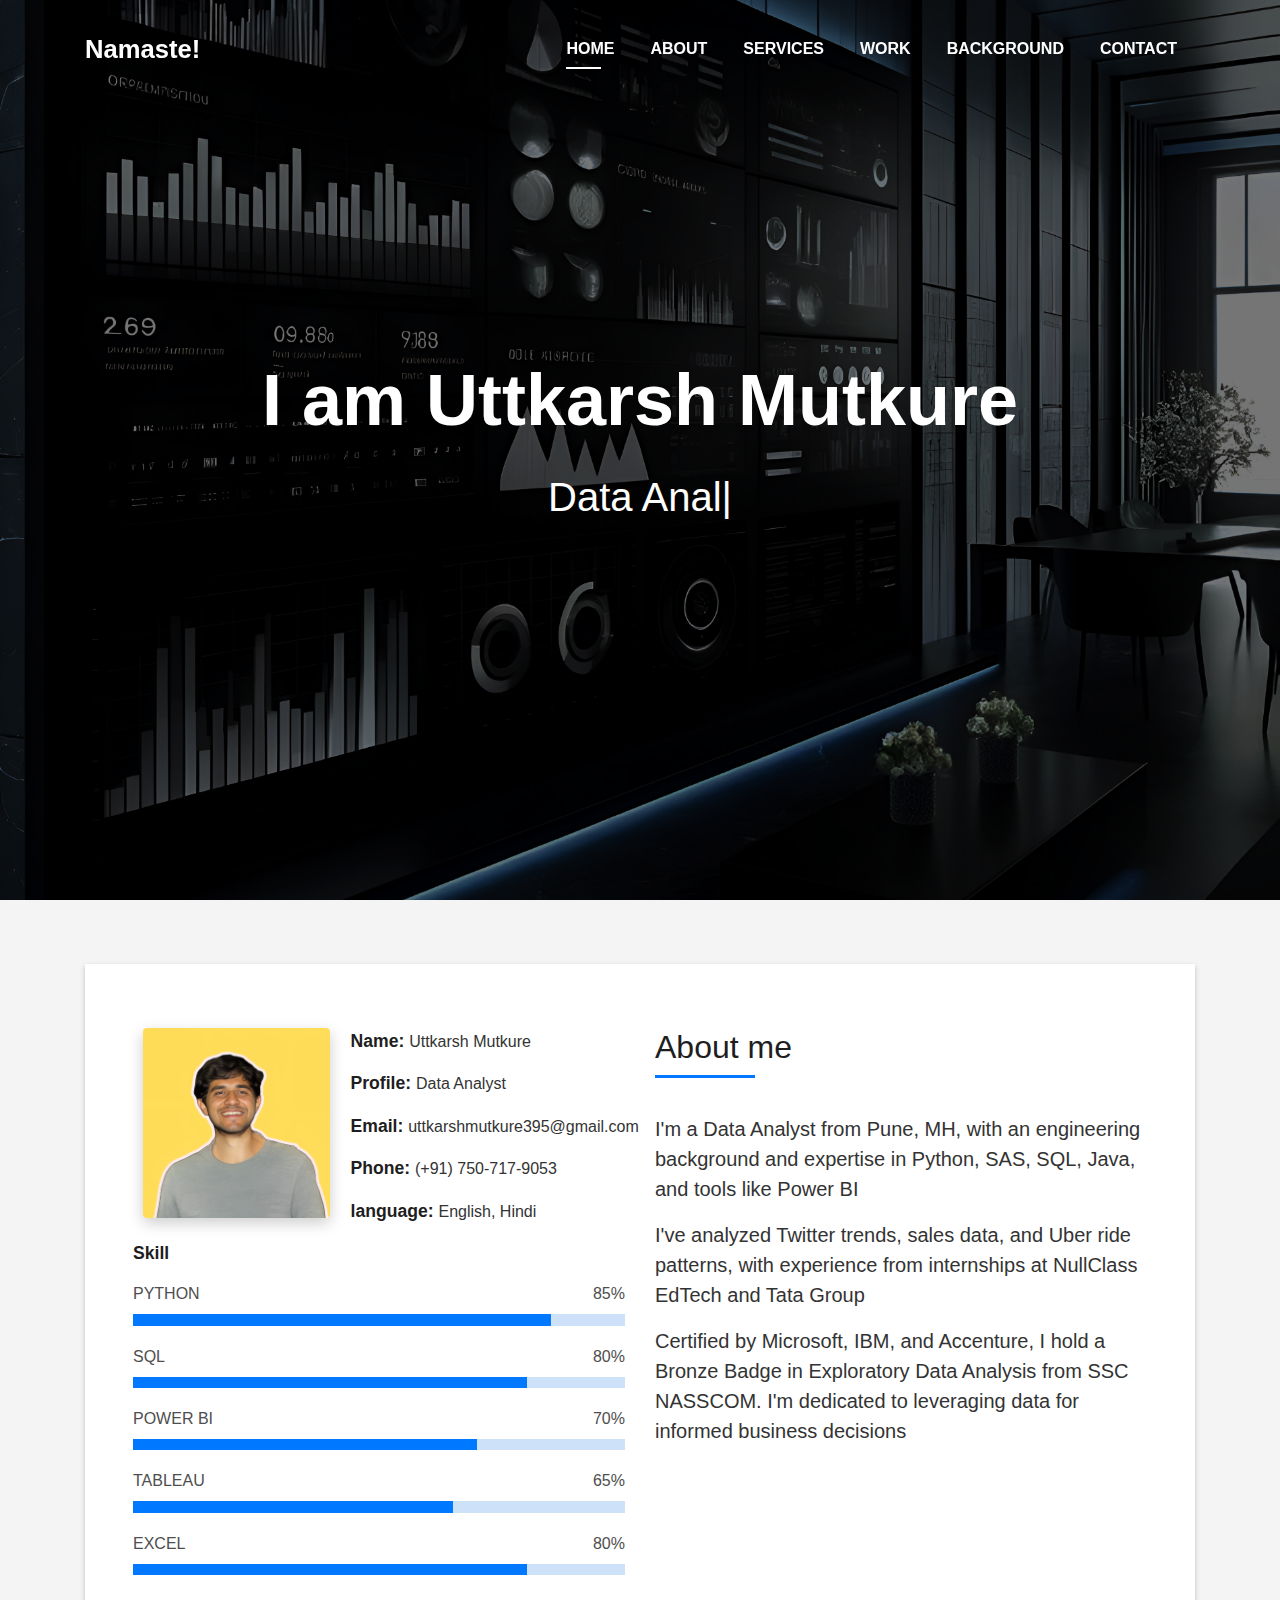
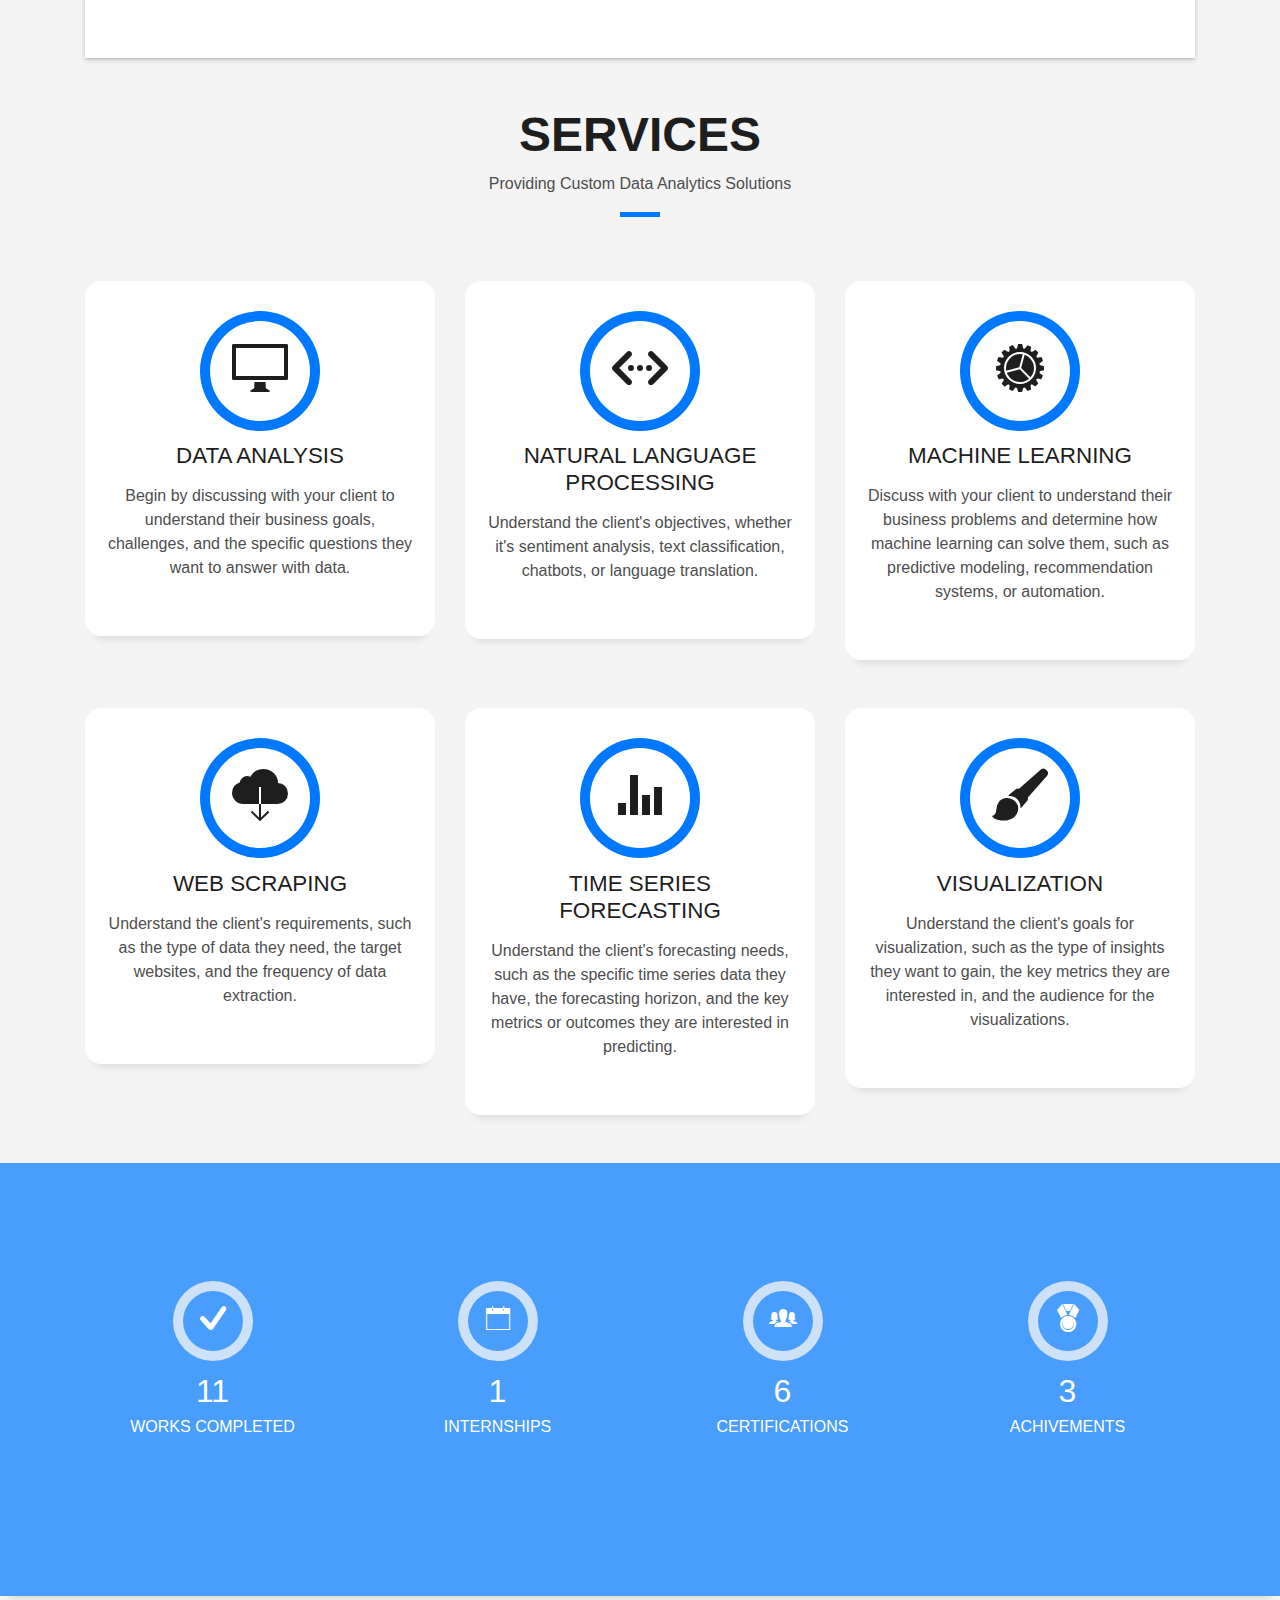
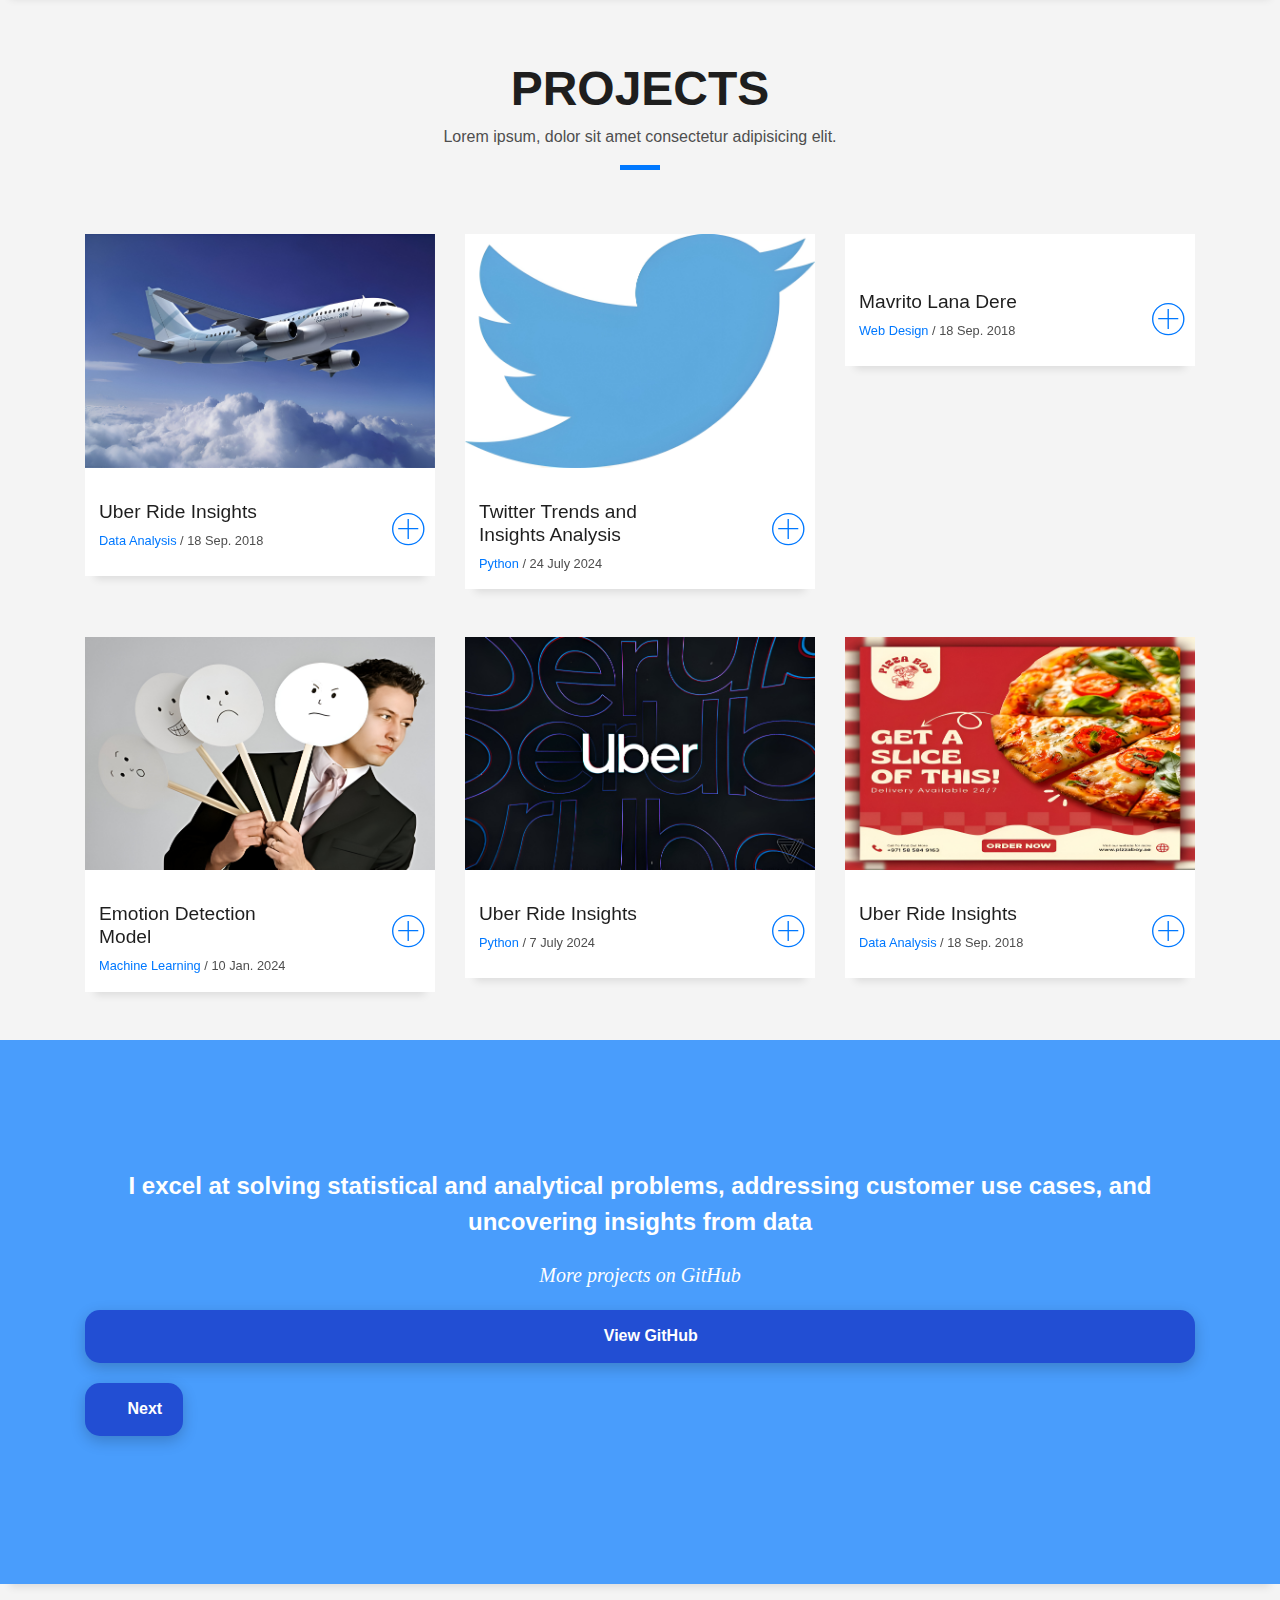
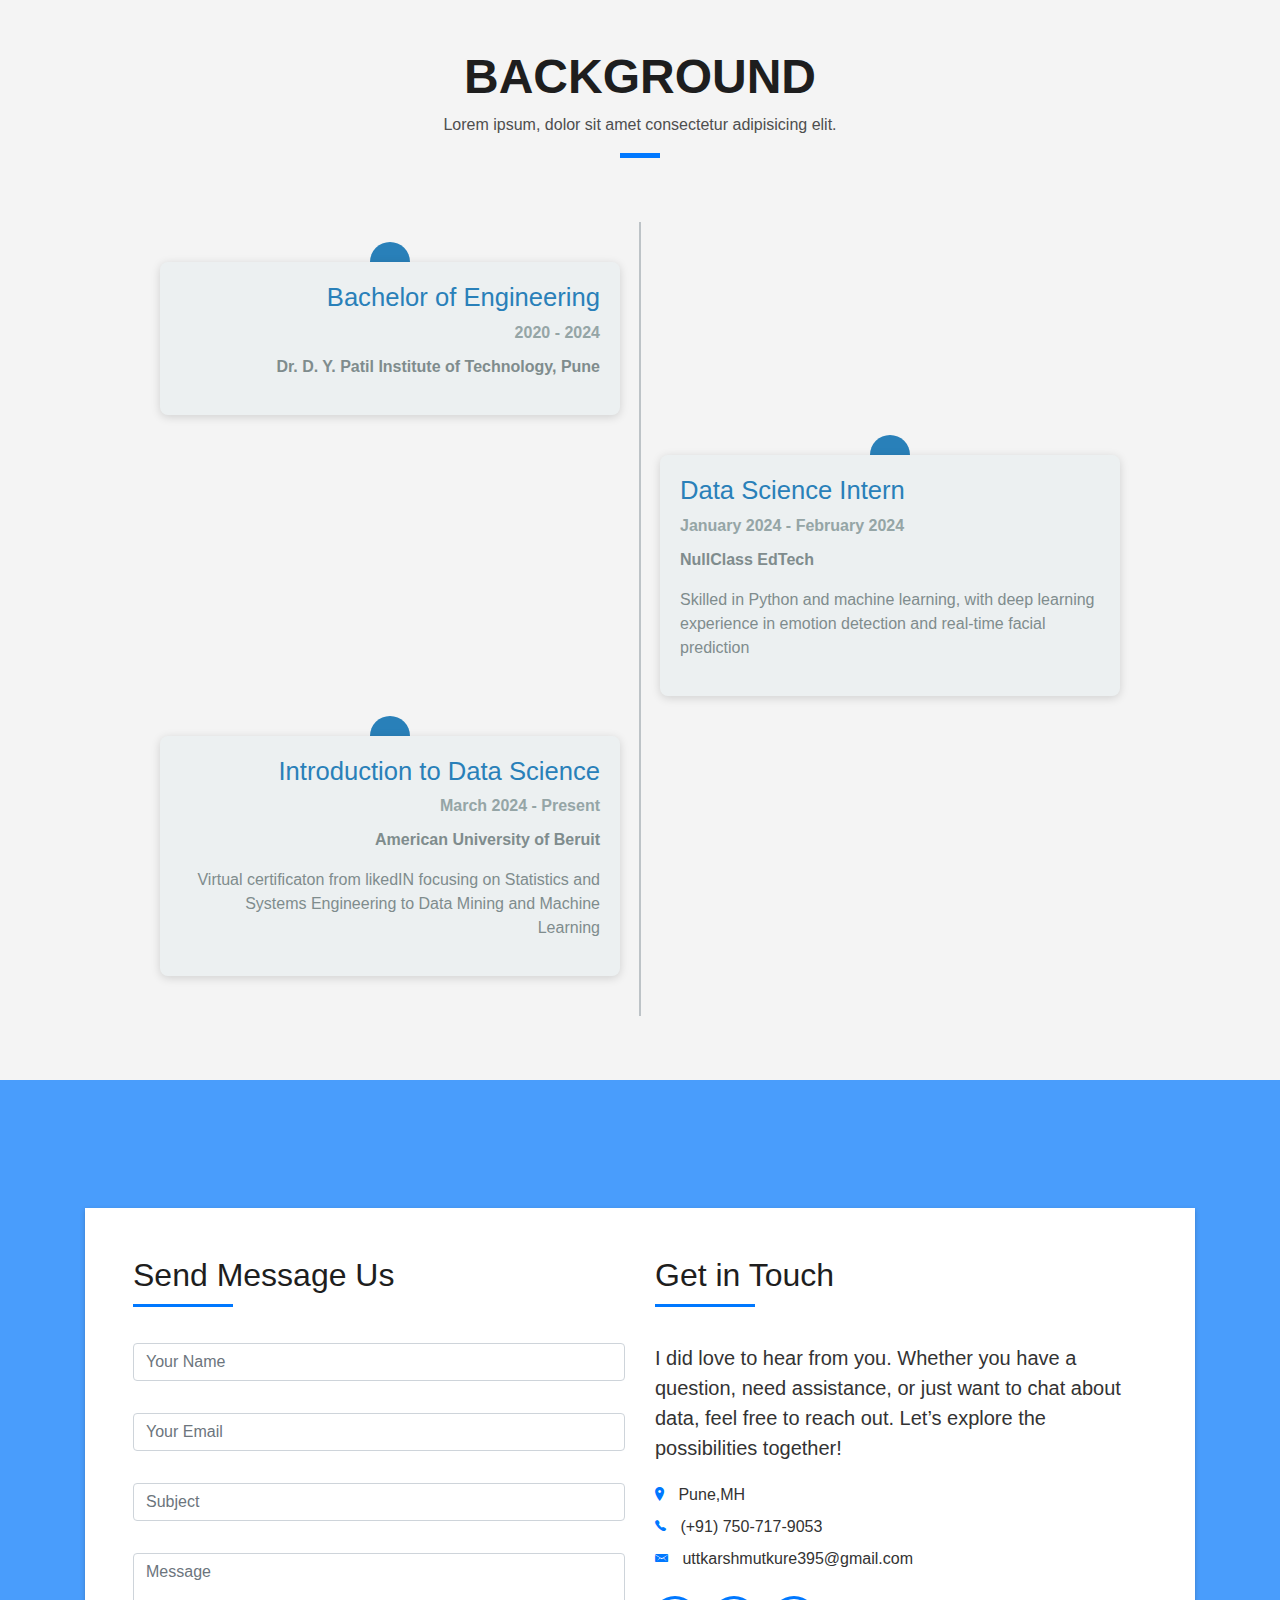
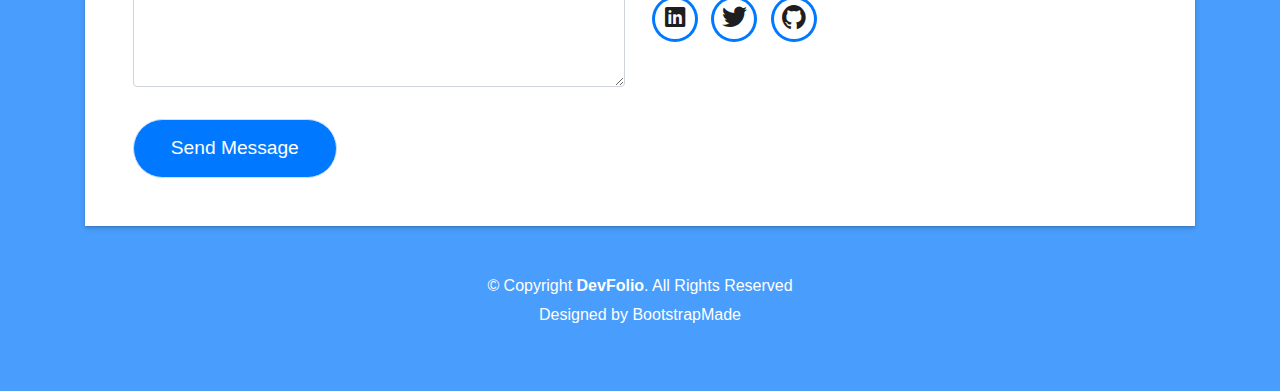
==== index.html @ d1ddd730 "yo commit" ====
<!DOCTYPE html>
<html lang="en">
<head>
  <meta charset="utf-8">
  <title>DevFolio Bootstrap Template</title>
  <meta content="width=device-width, initial-scale=1.0" name="viewport">
  <meta content="" name="keywords">
  <meta content="" name="description">

  <!-- Favicons -->
  <link href="img/favicon.png" rel="icon">
  <link href="img/apple-touch-icon.png" rel="apple-touch-icon">

  <!-- Bootstrap CSS File -->
  <link href="lib/bootstrap/css/bootstrap.min.css" rel="stylesheet">

  <!-- Libraries CSS Files -->
  <link href="lib/font-awesome/css/font-awesome.min.css" rel="stylesheet">
  <link href="lib/animate/animate.min.css" rel="stylesheet">
  <link href="lib/ionicons/css/ionicons.min.css" rel="stylesheet">
  <link href="lib/owlcarousel/assets/owl.carousel.min.css" rel="stylesheet">
  <link href="lib/lightbox/css/lightbox.min.css" rel="stylesheet">

  <!-- Main Stylesheet File -->
  <link href="css/style.css" rel="stylesheet">

  <!-- =======================================================
    Theme Name: DevFolio
    Theme URL: https://bootstrapmade.com/devfolio-bootstrap-portfolio-html-template/
    Author: BootstrapMade.com
    License: https://bootstrapmade.com/license/
  ======================================================= -->
</head>

<body id="page-top">

  <!--/ Nav Star /-->
  <nav class="navbar navbar-b navbar-trans navbar-expand-md fixed-top" id="mainNav">
    <div class="container">
      <a class="navbar-brand js-scroll" href="#page-top">Namaste!</a>
      <button class="navbar-toggler collapsed" type="button" data-toggle="collapse" data-target="#navbarDefault"
        aria-controls="navbarDefault" aria-expanded="false" aria-label="Toggle navigation">
        <span></span>
        <span></span>
        <span></span>
      </button>
      <div class="navbar-collapse collapse justify-content-end" id="navbarDefault">
        <ul class="navbar-nav">
          <li class="nav-item">
            <a class="nav-link js-scroll active" href="#home">Home</a>
          </li>
          <li class="nav-item">
            <a class="nav-link js-scroll" href="#about">About</a>
          </li>
          <li class="nav-item">
            <a class="nav-link js-scroll" href="#service">Services</a>
          </li>
          <li class="nav-item">
            <a class="nav-link js-scroll" href="#work">Work</a>
          </li>
          <li class="nav-item">
            <a class="nav-link js-scroll" href="#background">Background</a>
          </li>
          <li class="nav-item">
            <a class="nav-link js-scroll" href="#contact">Contact</a>
          </li>
        </ul>
      </div>
    </div>
  </nav>
  <!--/ Nav End /-->

  <!--/ Intro Skew Star /-->
  <div id="home" class="intro route bg-image" style="background-image: url(img/intro-3.jpg)">
    <div class="overlay-itro"></div>
    <div class="intro-content display-table">
      <div class="table-cell">
        <div class="container">
          <!--<p class="display-6 color-d">Hello, world!</p>-->
          <h1 class="intro-title mb-4">I am Uttkarsh Mutkure</h1>
          <p class="intro-subtitle"><span class="text-slider-items">Data Analyst, Data Scientist</span><strong class="text-slider"></strong></p>
          <!-- <p class="pt-3"><a class="btn btn-primary btn js-scroll px-4" href="#about" role="button">Learn More</a></p> -->
        </div>
      </div>
    </div>
  </div>
  <!--/ Intro Skew End /-->

  <section id="about" class="about-mf sect-pt4 route">
    <div class="container">
      <div class="row">
        <div class="col-sm-12">
          <div class="box-shadow-full">
            <div class="row">
              <div class="col-md-6">
                <div class="row">
                  <div class="col-sm-6 col-md-5">
                    <div class="about-img">
                      <img src="img/Profile.png" class="img-fluid rounded b-shadow-a" alt="">
                    </div>
                  </div>
                  <div class="col-sm-6 col-md-7">
                    <div class="about-info">
                      <p><span class="title-s">Name: </span> <span>Uttkarsh Mutkure</span></p>
                      <p><span class="title-s">Profile: </span> <span>Data Analyst</span></p>
                      <p style="display: inline-block; width: 100%; white-space: nowrap;">
                        <span class="title-s">Email: </span>
                        <span>uttkarshmutkure395@gmail.com</span>
                      </p>
                      <p><span class="title-s">Phone: </span> <span>(+91) 750-717-9053</span></p>
                      <p><span class="title-s">language: </span> <span>English, Hindi</span></p>
                    </div>
                  </div>
                </div>
                <div class="skill-mf">
                  <p class="title-s">Skill</p>
                  <span>PYTHON</span> <span class="pull-right">85%</span>
                  <div class="progress">
                    <div class="progress-bar" role="progressbar" style="width: 85%;" aria-valuenow="85" aria-valuemin="0"
                      aria-valuemax="100"></div>
                  </div>
                  <span>SQL</span> <span class="pull-right">80%</span>
                  <div class="progress">
                    <div class="progress-bar" role="progressbar" style="width: 80%" aria-valuenow="80" aria-valuemin="0"
                      aria-valuemax="100"></div>
                  </div>
                  <span>POWER BI</span> <span class="pull-right">70%</span>
                  <div class="progress">
                    <div class="progress-bar" role="progressbar" style="width: 70%" aria-valuenow="70" aria-valuemin="0"
                      aria-valuemax="100"></div>
                  </div>
                  <span>TABLEAU</span> <span class="pull-right">65%</span>
                  <div class="progress">
                    <div class="progress-bar" role="progressbar" style="width: 65%" aria-valuenow="65" aria-valuemin="0"
                      aria-valuemax="100"></div>
                  </div>
                  <span>EXCEL</span> <span class="pull-right">80%</span>
                  <div class="progress">
                    <div class="progress-bar" role="progressbar" style="width: 80%" aria-valuenow="80" aria-valuemin="0"
                      aria-valuemax="100"></div>
                  </div>
                </div>
              </div>
              <div class="col-md-6">
                <div class="about-me pt-4 pt-md-0">
                  <div class="title-box-2">
                    <h5 class="title-left">
                      About me
                    </h5>
                  </div>
                  <p class="lead">
                    I'm a Data Analyst from Pune, MH, with an engineering background and expertise in Python, SAS, SQL, Java, and tools like Power BI
                  </p>
                  <p class="lead">
                    I've analyzed Twitter trends, sales data, and Uber ride patterns, with experience from internships at NullClass EdTech and Tata Group
                  <p class="lead">
                    Certified by Microsoft, IBM, and Accenture, I hold a Bronze Badge in Exploratory Data Analysis from SSC NASSCOM. I'm dedicated to leveraging data for informed business decisions
                  </p>
                </div>
              </div>
            </div>
          </div>
        </div>
      </div>
    </div>
  </section>

  <!--/ Section Services Star /-->
  <section id="service" class="services-mf route">
    <div class="container">
      <div class="row">
        <div class="col-sm-12">
          <div class="title-box text-center">
            <h3 class="title-a">
              SERVICES
            </h3>
            <p class="subtitle-a">
              Providing Custom Data Analytics Solutions
            </p>
            <div class="line-mf"></div>
          </div>
        </div>
      </div>
      <div class="row">
        <div class="col-md-4">
          <div class="service-box">
            <div class="service-ico">
              <span class="ico-circle"><i class="ion-monitor"></i></span>
            </div>
            <div class="service-content">
              <h2 class="s-title">Data Analysis</h2>
              <p class="s-description text-center">
                Begin by discussing with your client to understand their business goals, challenges, and the specific questions they want to answer with data.
              </p>
            </div>
          </div>
        </div>
        <div class="col-md-4">
          <div class="service-box">
            <div class="service-ico">
              <span class="ico-circle"><i class="ion-code-working"></i></span>
            </div>
            <div class="service-content">
              <h2 class="s-title">Natural language processing</h2>
              <p class="s-description text-center">
                Understand the client's objectives, whether it's sentiment analysis, text classification, chatbots, or language translation.
              </p>
            </div>
          </div>
        </div>
        <div class="col-md-4">
          <div class="service-box">
            <div class="service-ico">
              <span class="ico-circle"><i class="ion-ios-cog"></i></span>
            </div>
            <div class="service-content">
              <h2 class="s-title">Machine Learning</h2>
              <p class="s-description text-center">
                Discuss with your client to understand their business problems and determine how machine learning can solve them, such as predictive modeling, recommendation systems, or automation.
              </p>
            </div>
          </div>
        </div>
        <div class="col-md-4">
          <div class="service-box">
            <div class="service-ico">
              <span class="ico-circle"><i class="ion-ios-cloud-download"></i></span>
            </div>
            <div class="service-content">
              <h2 class="s-title">Web Scraping</h2>
              <p class="s-description text-center">
                Understand the client's requirements, such as the type of data they need, the target websites, and the frequency of data extraction.
              </p>
            </div>
          </div>
        </div>
        <div class="col-md-4">
          <div class="service-box">
            <div class="service-ico">
              <span class="ico-circle"><i class="ion-stats-bars"></i></span>
            </div>
            <div class="service-content">
              <h2 class="s-title">Time Series Forecasting</h2>
              <p class="s-description text-center">
                Understand the client's forecasting needs, such as the specific time series data they have, the forecasting horizon, and the key metrics or outcomes they are interested in predicting.
              </p>
            </div>
          </div>
        </div>
        <div class="col-md-4">
          <div class="service-box">
            <div class="service-ico">
              <span class="ico-circle"><i class="ion-paintbrush"></i></span>
            </div>
            <div class="service-content">
              <h2 class="s-title">Visualization</h2>
              <p class="s-description text-center">
                Understand the client's goals for visualization, such as the type of insights they want to gain, the key metrics they are interested in, and the audience for the visualizations.
              </p>
            </div>
          </div>
        </div>
      </div>
    </div>
  </section>
  <!--/ Section Services End /-->

  <div class="section-counter paralax-mf bg-image" style="background-image: url(img/counters-bg.jpg)">
    <div class="overlay-mf"></div>
    <div class="container">
      <div class="row">
        <div class="col-sm-3 col-lg-3">
          <div class="counter-box">
            <div class="counter-ico">
              <span class="ico-circle"><i class="ion-checkmark-round"></i></span>
            </div>
            <div class="counter-num">
              <p class="counter">11</p>
              <span class="counter-text">WORKS COMPLETED</span>
            </div>
          </div>
        </div>
        <div class="col-sm-3 col-lg-3">
          <div class="counter-box pt-4 pt-md-0">
            <div class="counter-ico">
              <span class="ico-circle"><i class="ion-ios-calendar-outline"></i></span>
            </div>
            <div class="counter-num">
              <p class="counter">1</p>
              <span class="counter-text">INTERNSHIPS</span>
            </div>
          </div>
        </div>
        <div class="col-sm-3 col-lg-3">
          <div class="counter-box pt-4 pt-md-0">
            <div class="counter-ico">
              <span class="ico-circle"><i class="ion-ios-people"></i></span>
            </div>
            <div class="counter-num">
              <p class="counter">6</p>
              <span class="counter-text">CERTIFICATIONS</span>
            </div>
          </div>
        </div>
        <div class="col-sm-3 col-lg-3">
          <div class="counter-box pt-4 pt-md-0">
            <div class="counter-ico">
              <span class="ico-circle"><i class="ion-ribbon-a"></i></span>
            </div>
            <div class="counter-num">
              <p class="counter">3</p>
              <span class="counter-text">ACHIVEMENTS</span>
            </div>
          </div>
        </div>
      </div>
    </div>
  </div>

  <!--/ Section Portfolio Star /-->
<section id="work" class="portfolio-mf sect-pt4 route">
  <div class="container">
    <div class="row">
      <div class="col-sm-12">
        <div class="title-box text-center">
          <h3 class="title-a">
            Projects
          </h3>
          <p class="subtitle-a">
            Lorem ipsum, dolor sit amet consectetur adipisicing elit.
          </p>
          <div class="line-mf"></div>
        </div>
      </div>
    </div>
    <div class="row">
      <!-- Portfolio Item 1 -->
      <div class="col-md-4">
        <div class="work-box">
          <a href="https://github.com/uttkarsh002/Uber-Ride-Insights-with-Python" target="_blank" class="portfolio-link">
            <div class="work-img">
              <img src="img/Project-1.jpeg" alt="" class="img-fluid">
            </div>
            <div class="work-content">
              <div class="row">
                <div class="col-sm-8">
                  <h2 class="w-title">Uber Ride Insights</h2>
                  <div class="w-more">
                    <span class="w-ctegory">Data Analysis</span> / <span class="w-date">18 Sep. 2018</span>
                  </div>
                </div>
                <div class="col-sm-4">
                  <div class="w-like">
                    <span class="ion-ios-plus-outline"></span>
                  </div>
                </div>
              </div>
            </div>
          </a>
        </div>
      </div>
      
      <!-- Portfolio Item 2 -->
      <div class="col-md-4">
        <div class="work-box">
          <a href="https://github.com/uttkarsh002/uttkarsh002-Analyzed-Real-Time-Trends-and-Sentiments-from-Twitter-Data/blob/main/Twitter%20Insight%20Analysis%20(1).ipynb" target="_blank" class="portfolio-link">
            <div class="work-img">
              <img src="img/Project-2.jpeg" alt="" class="img-fluid">
            </div>
            <div class="work-content">
              <div class="row">
                <div class="col-sm-8">
                  <h2 class="w-title">Twitter Trends and Insights Analysis</h2>
                  <div class="w-more">
                    <span class="w-ctegory">Python</span> / <span class="w-date">24 July 2024</span>
                  </div>
                </div>
                <div class="col-sm-4">
                  <div class="w-like">
                    <span class="ion-ios-plus-outline"></span>
                  </div>
                </div>
              </div>
            </div>
          </a>
        </div>
      </div>

      <!-- Portfolio Item 3 -->
      <div class="col-md-4">
        <div class="work-box">
          <a href="https://github.com/yourprojectlink3" target="_blank" class="portfolio-link">
            <div class="work-img">
              <img src="img/Project-5.jpeg" alt="" class="img-fluid">
            </div>
            <div class="work-content">
              <div class="row">
                <div class="col-sm-8">
                  <h2 class="w-title">Mavrito Lana Dere</h2>
                  <div class="w-more">
                    <span class="w-ctegory">Web Design</span> / <span class="w-date">18 Sep. 2018</span>
                  </div>
                </div>
                <div class="col-sm-4">
                  <div class="w-like">
                    <span class="ion-ios-plus-outline"></span>
                  </div>
                </div>
              </div>
            </div>
          </a>
        </div>
      </div>

            <!-- Portfolio Item 4 -->
      <div class="col-md-4">
        <div class="work-box">
          <a href="https://github.com/uttkarsh002/Emotion_detection_Model/blob/main/Project.ipynb" target="_blank" class="portfolio-link">
            <div class="work-img">
              <img src="img/Project-3.jpeg" alt="" class="img-fluid">
            </div>
            <div class="work-content">
              <div class="row">
                <div class="col-sm-8">
                  <h2 class="w-title">Emotion Detection Model</h2>
                  <div class="w-more">
                    <span class="w-ctegory">Machine Learning</span> / <span class="w-date">10 Jan. 2024</span>
                  </div>
                </div>
                <div class="col-sm-4">
                  <div class="w-like">
                    <span class="ion-ios-plus-outline"></span>
                  </div>
                </div>
              </div>
            </div>
          </a>
        </div>
      </div>

      <!-- Portfolio Item 5 -->
      <div class="col-md-4">
        <div class="work-box">
          <a href="https://github.com/uttkarsh002/Uber-Ride-Insights-with-Python/blob/main/Uber_Data_Analysis.ipynb" target="_blank" class="portfolio-link">
            <div class="work-img">
              <img src="img/Project-4.jpeg" alt="" class="img-fluid">
            </div>
            <div class="work-content">
              <div class="row">
                <div class="col-sm-8">
                  <h2 class="w-title">Uber Ride Insights</h2>
                  <div class="w-more">
                    <span class="w-ctegory">Python</span> / <span class="w-date">7 July 2024</span>
                  </div>
                </div>
                <div class="col-sm-4">
                  <div class="w-like">
                    <span class="ion-ios-plus-outline"></span>
                  </div>
                </div>
              </div>
            </div>
          </a>
        </div>
      </div>

      <!-- Portfolio Item 6 -->
      <div class="col-md-4">
        <div class="work-box">
          <a href="https://github.com/uttkarsh002/Uber-Ride-Insights-with-Python" target="_blank" class="portfolio-link">
            <div class="work-img">
              <img src="img/Project-6.jpeg" alt="" class="img-fluid">
            </div>
            <div class="work-content">
              <div class="row">
                <div class="col-sm-8">
                  <h2 class="w-title">Uber Ride Insights</h2>
                  <div class="w-more">
                    <span class="w-ctegory">Data Analysis</span> / <span class="w-date">18 Sep. 2018</span>
                  </div>
                </div>
                <div class="col-sm-4">
                  <div class="w-like">
                    <span class="ion-ios-plus-outline"></span>
                  </div>
                </div>
              </div>
            </div>
          </a>
        </div>
      </div>



      <!-- Add more portfolio items similarly -->
    </div>
  </div>
</section>

  <!--/ Section Portfolio End /-->

  <div class="testimonials paralax-mf bg-image" style="background-image: url(img/overlay-bg.jpg)">
    <div class="overlay-mf"></div>
    <div class="container">
      <div class="row">
        <div class="col-md-12">
          <!-- Section for Analytical and Statistical Problems -->
          <div class="link-box">
            <div class="content-test text-center">
              <p class="description lead animated-text" style="font-family: 'Arial', sans-serif; font-size: 24px; font-weight: bold;">
                I excel at solving statistical and analytical problems, addressing customer use cases, and uncovering insights from data
              </p>
            </div>
          </div>
  
          <!-- GitHub Project Section -->
          <div class="link-box">
            <div class="content-test text-center">
              <p class="description lead animated-text" style="font-family: 'Times New Roman', serif; font-size: 20px; font-style: italic;">
                More projects on GitHub
              </p>
              <a href="https://github.com/yourusername" target="_blank" class="btn btn-rounded-square b-shadow-a">
                <i class="fab fa-github"></i> View GitHub
              </a>
            </div>
          </div>
  
          <!-- Button to change slide to CV download -->
          <div class="link-box">
            <div class="content-test text-center">
              <button class="btn btn-rounded-square b-shadow-a" onclick="changeSlide();">
                <i class="fas fa-arrow-right"></i> Next
              </button>
            </div>
          </div>
  
          <!-- CV Download Section (Initially hidden) -->
          <div class="link-box" id="cv-section" style="display: none;">
            <div class="content-test text-center">
              <a href="path/to/your-cv.pdf" download class="btn btn-rounded-square b-shadow-a">
                <i class="fas fa-file-download"></i> Download CV
              </a>
            </div>
          </div>
        </div>
      </div>
    </div>
  </div>

  <!-- Optional JavaScript -->
<script>
  function changeSlide() {
    document.getElementById('cv-section').style.display = 'block';
  }
</script>
  

  <!--/ Section Background /-->
  <div id="background" class="background-mf sect-pt4 route">
    <div class="container">
      <div class="row">
        <div class="col-sm-12">
          <div class="title-box text-center">
            <h3 class="title-a">
              Background
            </h3>
            <p class="subtitle-a">
              Lorem ipsum, dolor sit amet consectetur adipisicing elit.
            </p>
            <div class="line-mf"></div>
          </div>
        </div>
      </div>
    <div class="timeline">
        <div class="timeline-item">
            <div class="timeline-icon">
                <i class="fas fa-graduation-cap"></i>
            </div>
            <div class="timeline-content">
                <h3>Bachelor of Engineering</h3>
                <span class="timeline-date">2020 - 2024</span>
                <p><strong>Dr. D. Y. Patil Institute of Technology, Pune</strong></p>
                <p></p>
            </div>
        </div>

        <div class="timeline-item">
            <div class="timeline-icon">
                <i class="fas fa-briefcase"></i>
            </div>
            <div class="timeline-content">
                <h3>Data Science Intern</h3>
                <span class="timeline-date">January 2024 - February 2024</span>
                <p><strong>NullClass EdTech</strong></p>
                <p>Skilled in Python and machine learning, with deep learning experience in emotion detection and real-time facial prediction</p>
            </div>
        </div>

        <div class="timeline-item">
            <div class="timeline-icon">
                <i class="fas fa-laptop-code"></i>
            </div>
            <div class="timeline-content">
                <h3>Introduction to Data Science </h3>
                <span class="timeline-date">March 2024 - Present</span>
                <p><strong>American University of Beruit</strong></p>
                <p>Virtual certificaton from likedIN focusing on Statistics and Systems Engineering to Data Mining and Machine Learning</p>
            </div>
        </div>
    </div>
</div>

  <!--/ Section Background End /-->

  <!--/ Section Contact-Footer Star /-->
  <section class="paralax-mf footer-paralax bg-image sect-mt4 route" style="background-image: url(img/overlay-bg.jpg)">
    <div class="overlay-mf"></div>
    <div class="container">
      <div class="row">
        <div class="col-sm-12">
          <div class="contact-mf">
            <div id="contact" class="box-shadow-full">
              <div class="row">
                <div class="col-md-6">
                  <div class="title-box-2">
                    <h5 class="title-left">
                      Send Message Us
                    </h5>
                  </div>
                  <div>
                      <form action="" method="post" role="form" class="contactForm">
                      <div id="sendmessage">Your message has been sent. Thank you!</div>
                      <div id="errormessage"></div>
                      <div class="row">
                        <div class="col-md-12 mb-3">
                          <div class="form-group">
                            <input type="text" name="name" class="form-control" id="name" placeholder="Your Name" data-rule="minlen:4" data-msg="Please enter at least 4 chars" />
                            <div class="validation"></div>
                          </div>
                        </div>
                        <div class="col-md-12 mb-3">
                          <div class="form-group">
                            <input type="email" class="form-control" name="email" id="email" placeholder="Your Email" data-rule="email" data-msg="Please enter a valid email" />
                            <div class="validation"></div>
                          </div>
                        </div>
                        <div class="col-md-12 mb-3">
                            <div class="form-group">
                              <input type="text" class="form-control" name="subject" id="subject" placeholder="Subject" data-rule="minlen:4" data-msg="Please enter at least 8 chars of subject" />
                              <div class="validation"></div>
                            </div>
                        </div>
                        <div class="col-md-12 mb-3">
                          <div class="form-group">
                            <textarea class="form-control" name="message" rows="5" data-rule="required" data-msg="Please write something for us" placeholder="Message"></textarea>
                            <div class="validation"></div>
                          </div>
                        </div>
                        <div class="col-md-12">
                          <button type="submit" class="button button-a button-big button-rouded">Send Message</button>
                        </div>
                      </div>
                    </form>
                  </div>
                </div>
                <div class="col-md-6">
                  <div class="title-box-2 pt-4 pt-md-0">
                    <h5 class="title-left">
                      Get in Touch
                    </h5>
                  </div>
                  <div class="more-info">
                    <p class="lead">
                      I did love to hear from you. Whether you have a question, need assistance, or just want to chat about data, feel free to reach out. Let’s explore the possibilities together!
                    </p>
                    <ul class="list-ico">
                      <li><span class="ion-ios-location"></span> Pune,MH</li>
                      <li><span class="ion-ios-telephone"></span> (+91) 750-717-9053</li>
                      <li><span class="ion-email"></span> uttkarshmutkure395@gmail.com</li>
                    </ul>
                  </div>
                  <div class="socials">
                    <ul>
                      <li><a href="https://www.linkedin.com/in/mutkureu/"><span class="ico-circle"><i class="ion-social-linkedin"></i></span></a></li>
                      <!-- <li><a href=""><span class="ico-circle"><i class="ion-social-instagram"></i></span></a></li> -->
                      <li><a href=" https://x.com/oye_uttkarsh?t=GPAzejkxrtkA1_cTOoe4Ig&s=08 "><span class="ico-circle"><i class="ion-social-twitter"></i></span></a></li>
                      <li><a href="https://github.com/uttkarsh002"><span class="ico-circle"><i class="ion-social-github"></i></span></a></li>
                    </ul>
                  </div>
                </div>
              </div>
            </div>
          </div>
        </div>
      </div>
    </div>
    <footer>
      <div class="container">
        <div class="row">
          <div class="col-sm-12">
            <div class="copyright-box">
              <p class="copyright">&copy; Copyright <strong>DevFolio</strong>. All Rights Reserved</p>
              <div class="credits">
                <!--
                  All the links in the footer should remain intact.
                  You can delete the links only if you purchased the pro version.
                  Licensing information: https://bootstrapmade.com/license/
                  Purchase the pro version with working PHP/AJAX contact form: https://bootstrapmade.com/buy/?theme=DevFolio
                -->
                Designed by <a href="https://bootstrapmade.com/">BootstrapMade</a>
              </div>
            </div>
          </div>
        </div>
      </div>
    </footer>
  </section>
  <!--/ Section Contact-footer End /-->

  <a href="#" class="back-to-top"><i class="fa fa-chevron-up"></i></a>
  <div id="preloader"></div>

  <!-- JavaScript Libraries -->
  <script src="lib/jquery/jquery.min.js"></script>
  <script src="lib/jquery/jquery-migrate.min.js"></script>
  <script src="lib/popper/popper.min.js"></script>
  <script src="lib/bootstrap/js/bootstrap.min.js"></script>
  <script src="lib/easing/easing.min.js"></script>
  <script src="lib/counterup/jquery.waypoints.min.js"></script>
  <script src="lib/counterup/jquery.counterup.js"></script>
  <script src="lib/owlcarousel/owl.carousel.min.js"></script>
  <script src="lib/lightbox/js/lightbox.min.js"></script>
  <script src="lib/typed/typed.min.js"></script>
  <!-- Contact Form JavaScript File -->
  <script src="contactform/contactform.js"></script>

  <!-- Template Main Javascript File -->
  <script src="js/main.js"></script>

</body>
</html>
---- css/style.css ----
/*
  Theme Name: DevFolio
  Theme URL: https://bootstrapmade.com/devfolio-bootstrap-portfolio-html-template/
  Author: BootstrapMade.com
  License: https://bootstrapmade.com/license/
*/

/*======================================
//--//-->   STYLES GENERALES
======================================*/

body {
  background-color: #f5f5f5;
  color: #4e4e4e;
}

h1,
h2,
h3,
h4,
h5,
h6 {
  color: #1e1e1e;
}

a {
  color: #1e1e1e;
  transition: all 0.5s ease-in-out;
}

a:hover {
  color: #0078ff;
  text-decoration: none;
  transition: all 0.5s ease-in-out;
}

.p-r {
  position: relative;
}

.color-a {
  color: #0078ff;
}

.color-d {
  color: #f5f5f5;
}

.color-text-a {
  color: #4e4e4e;
}

.box-shadow,
.paralax-mf,
.service-box,
.work-box,
.card-blog {
  box-shadow: 0 13px 8px -10px rgba(0, 0, 0, 0.1);
}

.box-shadow-a,
.button:hover {
  box-shadow: 0 0 0 4px #cde1f8;
}

.display-5 {
  font-size: 2.5rem;
  font-weight: 300;
  line-height: 1.1;
}

.display-6 {
  font-size: 2rem;
  font-weight: 300;
  line-height: 1.1;
}

.avatar {
  width: 32px;
  height: 32px;
  margin-right: 4px;
  overflow: hidden;
}

.bg-image {
  background-repeat: no-repeat;
  background-attachment: fixed;
  background-size: cover;
  background-position: center center;
}

.overlay-mf {
  background-color: #0078ff;
}

.overlay-mf {
  position: absolute;
  top: 0;
  left: 0px;
  padding: 0;
  height: 100%;
  width: 100%;
  opacity: .7;
}

.paralax-mf {
  position: relative;
  padding: 8rem 0;
}

.display-table {
  width: 100%;
  height: 100%;
  display: table;
}

.table-cell {
  display: table-cell;
  vertical-align: middle;
}

/*--/ Sections /--*/

.sect-4 {
  padding: 4rem 0;
}

.sect-pt4 {
  padding-top: 4rem;
}

.sect-mt4 {
  margin-top: 4rem;
}

/*--/ Title s /--*/

.title-s {
  font-weight: 600;
  color: #1e1e1e;
  font-size: 1.1rem;
}

/*--/ Title A /--*/

.title-box {
  margin-bottom: 4rem;
}

.title-a {
  font-size: 3rem;
  font-weight: bold;
  text-transform: uppercase;
}

.subtitle-a {
  color: #4e4e4e;
}

.line-mf {
  width: 40px;
  height: 5px;
  background-color: #0078ff;
  margin: 0 auto;
}

/*--/ Title Left /--*/

.title-box-2 {
  margin-bottom: 3rem;
}

.title-left {
  font-size: 2rem;
  position: relative;
}

.title-left:before {
  content: '';
  position: absolute;
  height: 3px;
  background-color: #0078ff;
  width: 100px;
  bottom: -12px;
}

/*------/ Box /------*/

.box-pl2 {
  padding-left: 2rem;
}

.box-shadow-full {
  padding: 3rem 1.25rem;
  position: relative;
  background-color: #fff;
  margin-bottom: 3rem;
  z-index: 2;
  box-shadow: 0 1px 1px 0 rgba(0, 0, 0, 0.06), 0 2px 5px 0 rgba(0, 0, 0, 0.2);
}

/*------/ Socials /------*/

.socials {
  padding: 1.5rem 0;
}

.socials ul li {
  display: inline-block;
}

.socials .ico-circle {
  height: 40px;
  width: 40px;
  font-size: 1.7rem;
  border-radius: 50%;
  line-height: 1.4;
  margin: 0 15px 0 0;
  box-shadow: 0 0 0 3px #0078ff;
  transition: all 500ms ease;
}

.socials .ico-circle:hover {
  background-color: #0078ff;
  color: #fff;
  box-shadow: 0 0 0 3px #cde1f8;
  transition: all 500ms ease;
}

/*------/ Ul resect /------*/

.ul-resect,
.socials ul,
.list-ico,
.blog-wrapper .post-meta ul,
.box-comments .list-comments,
.widget-sidebar .list-sidebar,
.widget-tags ul {
  list-style: none;
  padding-left: 0;
  margin-bottom: 0;
}

.list-ico {
  line-height: 2;
}

.list-ico span {
  color: #0078ff;
  margin-right: 10px;
}

/*------/ Ico Circle /------*/

.ico-circle {
  height: 100px;
  width: 100px;
  font-size: 2rem;
  border-radius: 50%;
  line-height: 1.55;
  margin: 0 auto;
  text-align: center;
  box-shadow: 0 0 0 10px #0078ff;
  display: block;
}

/*------/ Owl Carousel /------*/

.owl-theme .owl-dots {
  text-align: center;
  margin-top: 18px;
}

.owl-theme .owl-dots .owl-dot {
  display: inline-block;
}

.owl-theme .owl-dots .owl-dot span {
  width: 18px;
  height: 7px;
  margin: 5px 5px;
  background: #cde1f8;
  border: 0px solid #cde1f8;
  display: block;
  transition: all 0.6s ease-in-out;
  cursor: pointer;
}

.owl-theme .owl-dots .owl-dot:hover span {
  background-color: #cde1f8;
}

.owl-theme .owl-dots .owl-dot.active span {
  background-color: #1B1B1B;
  width: 25px;
}

/*--/ Scrolltop s /--*/

.scrolltop-mf {
  position: relative;
  display: none;
}

.scrolltop-mf span {
  z-index: 999;
  position: fixed;
  width: 42px;
  height: 42px;
  background-color: #0078ff;
  opacity: .7;
  font-size: 1.6rem;
  line-height: 1.5;
  text-align: center;
  color: #fff;
  top: auto;
  left: auto;
  right: 30px;
  bottom: 50px;
  cursor: pointer;
  border-radius: 50%;
}

/* Back to top button */

.back-to-top {
  position: fixed;
  display: none;
  background: #0078ff;
  color: #fff;
  width: 44px;
  height: 44px;
  text-align: center;
  line-height: 1;
  font-size: 16px;
  border-radius: 50%;
  right: 15px;
  bottom: 15px;
  transition: background 0.5s;
  z-index: 11;
}

.back-to-top i {
  padding-top: 12px;
  color: #fff;
}

/* Prelaoder */

#preloader {
  position: fixed;
  top: 0;
  left: 0;
  right: 0;
  bottom: 0;
  z-index: 9999;
  overflow: hidden;
  background: #fff;
}

#preloader:before {
  content: "";
  position: fixed;
  top: calc(50% - 30px);
  left: calc(50% - 30px);
  border: 6px solid #f2f2f2;
  border-top: 6px solid #0078ff;
  border-radius: 50%;
  width: 60px;
  height: 60px;
  -webkit-animation: animate-preloader 1s linear infinite;
  animation: animate-preloader 1s linear infinite;
}

@-webkit-keyframes animate-preloader {
  0% {
    -webkit-transform: rotate(0deg);
    transform: rotate(0deg);
  }

  100% {
    -webkit-transform: rotate(360deg);
    transform: rotate(360deg);
  }
}

@keyframes animate-preloader {
  0% {
    -webkit-transform: rotate(0deg);
    transform: rotate(0deg);
  }

  100% {
    -webkit-transform: rotate(360deg);
    transform: rotate(360deg);
  }
}

/*======================================
//--//-->   NAVBAR
======================================*/

.navbar-b {
  transition: all .5s ease-in-out;
  background-color: transparent;
  padding-top: 1.563rem;
  padding-bottom: 1.563rem;
}

.navbar-b.navbar-reduce {
  box-shadow: 0px 6px 9px 0px rgba(0, 0, 0, 0.06);
}

.navbar-b.navbar-trans .nav-item,
.navbar-b.navbar-reduce .nav-item {
  position: relative;
  padding-right: 10px;
  padding-left: 0;
}

.navbar-b.navbar-trans .nav-link,
.navbar-b.navbar-reduce .nav-link {
  color: #fff;
  text-transform: uppercase;
  font-weight: 600;
}

.navbar-b.navbar-trans .nav-link:before,
.navbar-b.navbar-reduce .nav-link:before {
  content: '';
  position: absolute;
  margin-left: 0px;
  width: 0%;
  bottom: 0;
  left: 0;
  height: 2px;
  transition: all 500ms ease;
}

.navbar-b.navbar-trans .nav-link:hover,
.navbar-b.navbar-reduce .nav-link:hover {
  color: #1B1B1B;
}

.navbar-b.navbar-trans .nav-link:hover:before,
.navbar-b.navbar-reduce .nav-link:hover:before {
  width: 35px;
}

.navbar-b.navbar-trans .show > .nav-link:before,
.navbar-b.navbar-trans .active > .nav-link:before,
.navbar-b.navbar-trans .nav-link.show:before,
.navbar-b.navbar-trans .nav-link.active:before,
.navbar-b.navbar-reduce .show > .nav-link:before,
.navbar-b.navbar-reduce .active > .nav-link:before,
.navbar-b.navbar-reduce .nav-link.show:before,
.navbar-b.navbar-reduce .nav-link.active:before {
  width: 35px;
}

.navbar-b.navbar-trans .nav-link:before {
  background-color: #fff;
}

.navbar-b.navbar-trans .nav-link:hover {
  color: #fff;
}

.navbar-b.navbar-trans .show > .nav-link,
.navbar-b.navbar-trans .active > .nav-link,
.navbar-b.navbar-trans .nav-link.show,
.navbar-b.navbar-trans .nav-link.active {
  color: #fff;
}

.navbar-b.navbar-reduce {
  transition: all .5s ease-in-out;
  background-color: #fff;
  padding-top: 15px;
  padding-bottom: 15px;
}

.navbar-b.navbar-reduce .nav-link {
  color: #0078ff;
}

.navbar-b.navbar-reduce .nav-link:before {
  background-color: #0078ff;
}

.navbar-b.navbar-reduce .nav-link:hover {
  color: #0078ff;
}

.navbar-b.navbar-reduce .show > .nav-link,
.navbar-b.navbar-reduce .active > .nav-link,
.navbar-b.navbar-reduce .nav-link.show,
.navbar-b.navbar-reduce .nav-link.active {
  color: #0078ff;
}

.navbar-b.navbar-reduce .navbar-brand {
  color: #0078ff;
}

.navbar-b.navbar-reduce .navbar-toggler span {
  background-color: #1B1B1B;
}

.navbar-b .navbar-brand {
  color: #fff;
  font-size: 1.6rem;
  font-weight: 600;
}

.navbar-b .navbar-nav .dropdown-item.show .dropdown-menu,
.navbar-b .dropdown.show .dropdown-menu,
.navbar-b .dropdown-btn.show .dropdown-menu {
  -webkit-transform: translate3d(0px, 0px, 0px);
  transform: translate3d(0px, 0px, 0px);
  visibility: visible !important;
}

.navbar-b .dropdown-menu {
  margin: 1.12rem 0 0;
  border-radius: 0;
}

.navbar-b .dropdown-menu .dropdown-item {
  padding: .7rem 1.7rem;
  transition: all 500ms ease;
}

.navbar-b .dropdown-menu .dropdown-item:hover {
  background-color: #0078ff;
  color: #fff;
  transition: all 500ms ease;
}

.navbar-b .dropdown-menu .dropdown-item.active {
  background-color: #0078ff;
}

/*--/ Hamburger Navbar /--*/

.navbar-toggler {
  position: relative;
}

.navbar-toggler:focus,
.navbar-toggler:active {
  outline: 0;
}

.navbar-toggler span {
  display: block;
  background-color: #fff;
  height: 3px;
  width: 25px;
  margin-top: 4px;
  margin-bottom: 4px;
  -webkit-transform: rotate(0deg);
  transform: rotate(0deg);
  left: 0;
  opacity: 1;
}

.navbar-toggler span:nth-child(1),
.navbar-toggler span:nth-child(3) {
  transition: -webkit-transform .35s ease-in-out;
  transition: transform .35s ease-in-out;
  transition: transform .35s ease-in-out, -webkit-transform .35s ease-in-out;
}

.navbar-toggler:not(.collapsed) span:nth-child(1) {
  position: absolute;
  left: 12px;
  top: 10px;
  -webkit-transform: rotate(135deg);
  transform: rotate(135deg);
  opacity: 0.9;
}

.navbar-toggler:not(.collapsed) span:nth-child(2) {
  height: 12px;
  visibility: hidden;
  background-color: transparent;
}

.navbar-toggler:not(.collapsed) span:nth-child(3) {
  position: absolute;
  left: 12px;
  top: 10px;
  -webkit-transform: rotate(-135deg);
  transform: rotate(-135deg);
  opacity: 0.9;
}

/*======================================
//--//-->   INTRO
======================================*/

.intro {
  height: 100vh;
  position: relative;
  color: #fff;
}

.intro .intro-content {
  text-align: center;
  position: absolute;
}

.intro .overlay-itro {
  background-color: rgba(0, 0, 0, 0.6);
  position: absolute;
  top: 0;
  left: 0px;
  padding: 0;
  height: 100%;
  width: 100%;
  opacity: .9;
}

.intro .intro-title {
  color: #fff;
  font-weight: 600;
  font-size: 3rem;
}

.intro .intro-subtitle {
  font-size: 1.5rem;
  font-weight: 300;
}

.intro .text-slider-items {
  display: none;
}

.intro-single {
  height: 350px;
}

.intro-single .intro-content {
  margin-top: 30px;
}

.intro-single .intro-title {
  text-transform: uppercase;
  font-size: 3rem;
}

.intro-single .breadcrumb {
  background-color: transparent;
  color: #0078ff;
}

.intro-single .breadcrumb .breadcrumb-item:before {
  color: #cde1f8;
}

.intro-single .breadcrumb .breadcrumb-item.active {
  color: #cde1f8;
}

.intro-single .breadcrumb a {
  color: #fff;
}

/*======================================
//--//-->   ABOUT
======================================*/

.about-mf .box-shadow-full {
  padding-top: 4rem;
  padding-bottom: 4rem;
}

.about-mf .about-img {
  margin-bottom: 1rem;
}

.about-mf .about-img img {
  margin-left: 10px;
}

.skill-mf span {
  color: #4e4e4e;
}

.skill-mf .progress {
  background-color: #cde1f8;
  margin: .5rem 0 1.2rem 0;
  border-radius: 0;
  height: .7rem;
}

.skill-mf .progress .progress-bar {
  height: .7rem;
  background-color: #0078ff;
}

/*======================================
//--//-->   SERVICES
======================================*/

.service-box {
  background-color: #fff;
  padding: 2.5rem 1.3rem;
  border-radius: 1rem;
  margin-bottom: 3rem;
}

.service-box:hover .ico-circle {
  transition: all 500ms ease;
  color: #fff;
  background-color: #0078ff;
  box-shadow: 0 0 0 10px #cde1f8;
}

.service-box .service-ico {
  margin-bottom: 1rem;
  color: #1e1e1e;
}

.service-box .ico-circle {
  transition: all 500ms ease;
  font-size: 4rem;
}

.service-box .s-title {
  font-size: 1.4rem;
  text-transform: uppercase;
  text-align: center;
  padding: .4rem 0;
}

.service-box .s-description {
  color: #4e4e4e;
}

/*======================================
//--//-->   COUNTER
======================================*/

.counter-box {
  color: #fff;
  text-align: center;
}

.counter-ico {
  margin-bottom: 1rem;
}

.counter-ico .ico-circle {
  height: 60px;
  width: 60px;
  line-height: 1.8;
  box-shadow: 0 0 0 10px #cde1f8;
}

.counter-num .counter {
  font-size: 2rem;
  margin-bottom: 0;
}

/*======================================
//--//-->   PORTFOLIO
======================================*/

.work-box {
  margin-bottom: 3rem;
  -webkit-backface-visibility: hidden;
  backface-visibility: hidden;
  background-color: #fff;
}

.work-box:hover img {
  -webkit-transform: scale(1.3);
  transform: scale(1.3);
}

.work-img {
  display: block;
  overflow: hidden;
}

.work-img img {
  transition: all 1s;
}

.work-content {
  padding: 2rem 3% 1rem 4%;
}

.work-content .w-more {
  color: #4e4e4e;
  font-size: .8rem;
}

.work-content .w-more .w-ctegory {
  color: #0078ff;
}

.work-content .w-like {
  font-size: 2.5rem;
  color: #0078ff;
  float: right;
}

.work-content .w-like a {
  color: #0078ff;
}

.work-content .w-like .num-like {
  font-size: .7rem;
}

.w-title {
  font-size: 1.2rem;
}

/*======================================
//--//-->   TESTIMONIALS
======================================*/

.testimonials .owl-carousel .owl-item img {
  width: auto;
}

.testimonial-box {
  color: #fff;
  text-align: center;
}

.testimonial-box .author-test {
  margin-top: 1rem;
}

.testimonial-box .author-test img {
  margin: 0 auto;
}

.testimonial-box .author {
  color: #fff;
  text-transform: uppercase;
  font-weight: 600;
  margin: 1rem 0;
  display: block;
  font-size: 1.4rem;
}

.testimonial-box .comit {
  font-size: 2rem;
  color: #0078ff;
  background-color: #fff;
  width: 52px;
  height: 52px;
  display: block;
  margin: 0 auto;
  border-radius: 50%;
  line-height: 1.6;
}

/*======================================
//--//-->   BLOG
======================================*/

.card-blog .card-body {
  position: relative;
}

.card-blog .card-category-box {
  position: absolute;
  text-align: center;
  top: -16px;
  left: 15px;
  right: 15px;
  line-height: 25px;
  overflow: hidden;
}

.card-blog .card-category {
  display: inline-block;
  color: #fff;
  padding: 0 15px 5px;
  overflow: hidden;
  background-color: #0078ff;
  border-radius: 4px;
}

.card-blog .card-category .category {
  color: #fff;
  display: inline-block;
  text-transform: uppercase;
  font-size: .7rem;
  letter-spacing: .1px;
  margin-bottom: 0;
}

.card-blog .card-title {
  font-size: 1.3rem;
  margin-top: .6rem;
}

.card-blog .card-description {
  color: #4e4e4e;
}

.card-blog .post-author {
  display: inline-block;
}

.card-blog .post-date {
  color: #4e4e4e;
  display: inline-block;
  float: right;
}

/*======================================
//--//-->   BLOG-SINGLE
======================================*/

.post-box,
.form-comments,
.box-comments,
.widget-sidebar {
  padding: 2rem;
  background-color: #fff;
  margin-bottom: 3rem;
}

.blog-wrapper .article-title {
  font-size: 1.5rem;
}

.blog-wrapper .post-meta {
  margin: 1rem 0;
}

.blog-wrapper .post-meta ul {
  border-left: 4px solid #0078ff;
  margin-top: 1rem;
}

.blog-wrapper .post-meta ul li {
  display: inline-block;
  margin-left: 15px;
}

.blog-wrapper .post-meta ul a {
  color: #0078ff;
}

.blog-wrapper .post-meta ul span {
  color: #1e1e1e;
}

.blog-wrapper .blockquote {
  border-left: 4px solid #0078ff;
  padding: 18px;
  font-style: italic;
}

/*------/ Comments /------*/

.box-comments .list-comments li {
  padding-bottom: 40px;
}

.box-comments .list-comments .comment-avatar {
  display: table-cell;
  vertical-align: top;
}

.box-comments .list-comments .comment-avatar img {
  width: 80px;
  height: 80px;
}

.box-comments .list-comments .comment-author {
  font-size: 1.3rem;
}

.box-comments .list-comments .comment-details {
  display: table-cell;
  vertical-align: top;
  padding-left: 25px;
}

.box-comments .list-comments a {
  color: #0078ff;
}

.box-comments .list-comments span {
  color: #1e1e1e;
  font-style: italic;
}

.box-comments .comment-children {
  margin-left: 40px;
}

/*------/ Sidebar /------*/

.widget-sidebar .sidebar-title {
  font-size: 1.6rem;
  font-weight: 600;
  border-left: 5px solid #0078ff;
  padding-left: 15px;
  text-transform: uppercase;
  margin-bottom: 1.5rem;
}

.widget-sidebar .list-sidebar li {
  position: relative;
  padding: 6px 0 6px 24px;
}

.widget-sidebar .list-sidebar li:before {
  position: absolute;
  content: "";
  width: 10px;
  height: 1px;
  left: 0;
  background-color: #0078ff;
  top: 20px;
}

.sidebar-search input {
  background-color: #fff;
  border-radius: 0;
  transition: all 0.5s ease-in-out;
}

.sidebar-search .btn-search {
  background-color: #0078ff;
  border-color: #0078ff;
  border-radius: 0;
  padding-left: 20px;
  padding-right: 20px;
}

.widget-tags ul li {
  display: inline-block;
  background-color: #0078ff;
  padding: .2rem .6rem;
  margin-bottom: .5rem;
  border-radius: 15px;
}

.widget-tags ul li a {
  color: #fff;
}

/*======================================
//--//-->   CONTACT
======================================*/

.footer-paralax {
  padding: 4rem 0 0 0;
}

.contact-mf {
  margin-top: 4rem;
}

/*======================================
//--//-->   FOOTER
======================================*/

footer {
  text-align: center;
  color: #fff;
  padding-bottom: 4rem;
}

footer .copyright {
  margin-bottom: .3rem;
}

footer .credits {
  margin-bottom: 0;
}

footer .credits a {
  color: #fff;
}

/*======================================
//--//-->   CONtaCT FORM
======================================*/

#sendmessage {
  color: #0078ff;
  border: 1px solid #0078ff;
  display: none;
  text-align: center;
  padding: 15px;
  font-weight: 600;
  margin-bottom: 15px;
}

#errormessage {
  color: red;
  display: none;
  border: 1px solid red;
  text-align: center;
  padding: 15px;
  font-weight: 600;
  margin-bottom: 15px;
}

#sendmessage.show,
#errormessage.show,
.show {
  display: block;
}

.validation {
  color: red;
  display: none;
  margin: 0 0 20px;
  font-weight: 400;
  font-size: 13px;
}

/*======================================
//--//-->   BUTTON
======================================*/

.button {
  display: inline-block;
  padding: .3rem .6rem;
  text-align: center;
  vertical-align: middle;
  -webkit-user-select: none;
  -moz-user-select: none;
  -ms-user-select: none;
  user-select: none;
  font-size: 1rem;
  border-radius: .3rem;
  border: 1px solid transparent;
  transition: all 500ms ease;
  cursor: pointer;
}

.button:focus {
  outline: 0;
}

.button:hover {
  background-color: #0062d3;
  color: #fff;
  transition: all 500ms ease;
}

.button-a {
  background-color: #0078ff;
  color: #fff;
  border-color: #cde1f8;
}

.button-big {
  padding: .9rem 2.3rem;
  font-size: 1.2rem;
}

.button-rouded {
  border-radius: 5rem;
}

.btn-lg {
  padding: .5rem 1rem;
  font-size: 1.25rem;
  line-height: 1.5;
  border-radius: .3rem;
}

@media (min-width: 577px) {
  .counter-box {
    margin-bottom: 1.8rem;
  }
}

@media (min-width: 767px) {
  .about-mf .box-pl2 {
    margin-top: 3rem;
    padding-left: 0rem;
  }

  .card-blog {
    margin-bottom: 3rem;
  }

  .contact-mf .box-pl2 {
    margin-top: 3rem;
    padding-left: 0rem;
  }
}

@media (min-width: 768px) {
  .box-shadow-full {
    padding: 3rem;
  }

  .navbar-b.navbar-trans .nav-item,
  .navbar-b.navbar-reduce .nav-item {
    padding-left: 10px;
  }

  .navbar-b.navbar-trans .nav-link:before,
  .navbar-b.navbar-reduce .nav-link:before {
    margin-left: 18px;
  }

  .intro .intro-title {
    font-size: 4.5rem;
  }

  .intro .intro-subtitle {
    font-size: 2.5rem;
  }

  .intro-single .intro-title {
    font-size: 3.5rem;
  }

  .testimonial-box .description {
    padding: 0 5rem;
  }

  .post-box,
  .form-comments,
  .box-comments,
  .widget-sidebar {
    padding: 3rem;
  }

  .blog-wrapper .article-title {
    font-size: 1.9rem;
  }

  .box-comments .list-comments .comment-author {
    font-size: 1.5rem;
  }
}

@media (min-width: 992px) {
  .testimonial-box .description {
    padding: 0 8rem;
  }
}

@media (min-width: 1200px) {
  .testimonial-box .description {
    padding: 0 13rem;
  }
}

@media (max-width: 768px) {
  .back-to-top {
    bottom: 15px;
  }
}

/* General Body Styling */
body {
  font-family: 'Roboto', sans-serif;
  background-color: #f4f4f4;
  margin: 0;
  padding: 0;
  color: #333;
}

/* Background Section Styling */
.background-section {
  padding: 80px 0;
  background-color: #ffffff;
  text-align: center;
}

.background-section h2 {
  font-size: 2.5em;
  margin-bottom: 50px;
  color: #2c3e50;
  font-weight: 700;
  text-transform: uppercase;
  letter-spacing: 3px;
}

/* Timeline Styling */
.timeline {
  max-width: 1000px;
  margin: 0 auto;
  position: relative;
  padding: 20px 0;
}

.timeline:before {
  content: '';
  position: absolute;
  left: 50%;
  top: 0;
  bottom: 0;
  width: 2px;
  background-color: #bdc3c7;
  transform: translateX(-50%);
}

.timeline-item {
  position: relative;
  width: 50%;
  padding: 20px;
  box-sizing: border-box;
}

.timeline-item:nth-child(odd) {
  left: 0;
  text-align: right;
}

.timeline-item:nth-child(even) {
  left: 50%;
  text-align: left;
}

.timeline-icon {
  width: 40px;
  height: 40px;
  background-color: #2980b9;
  color: #fff;
  border-radius: 50%;
  position: absolute;
  left: 50%;
  top: 0;
  transform: translateX(-50%);
  line-height: 40px;
  text-align: center;
  font-size: 18px;
}

.timeline-content {
  background-color: #ecf0f1;
  padding: 20px;
  border-radius: 8px;
  box-shadow: 0 2px 10px rgba(0, 0, 0, 0.15);
  position: relative;
}

.timeline-content h3 {
  margin-top: 0;
  font-size: 1.6em;
  color: #2980b9;
}

.timeline-content p {
  font-size: 1em;
  color: #7f8c8d;
}

.timeline-content .timeline-date {
  color: #95a5a6;
  font-weight: 600;
  margin-bottom: 10px;
  display: block;
}
/* For CV and Github */

/* Button styling - Rounded Square */
.btn-rounded-square {
  display: inline-block;
  padding: 12px 20px;
  font-size: 16px;
  font-weight: bold;
  color: #fff;
  text-align: center;
  text-decoration: none;
  background-color: #224ed3; /* Cool blue color */
  border-radius: 15px; /* Rounded square shape */
  transition: background-color 0.3s ease-in-out, transform 0.3s ease-in-out;
  display: flex;
  align-items: center;
  justify-content: center;
  box-shadow: 0 5px 15px rgba(0, 0, 0, 0.2);
}

.btn-rounded-square i {
  margin-right: 8px;
  font-size: 18px;
}

.btn-rounded-square:hover {
  background-color: #3955d5; /* Darker blue on hover */
  transform: scale(1.05); /* Slight zoom effect */
}

/* Font and Animation for Text */
.animated-text {
  font-family: 'Poppins', sans-serif; /* Modern, clean font */
  font-size: 20px; /* Slightly larger text */
  color: #ffffff;
  margin-bottom: 20px;
  animation: fadeInUp 1s ease-in-out;
}

@keyframes fadeInUp {
  from {
    opacity: 0;
    transform: translateY(20px);
  }
  to {
    opacity: 1;
    transform: translateY(0);
  }
}

/* Rounded Square adjustments */
.rounded-square {
  border-radius: 15px;
}

/* Shadow styling */
.b-shadow-a {
  box-shadow: 0px 5px 15px rgba(0, 0, 0, 0.2);
}

.link-box {
  margin-bottom: 20px;
}

/* Text Centering */
.text-center {
  text-align: center;
}

/* Responsive design */
@media (max-width: 768px) {
  .btn-rounded-square {
    width: 100%; /* Full-width on small screens */
    margin-bottom: 15px;
  }
}
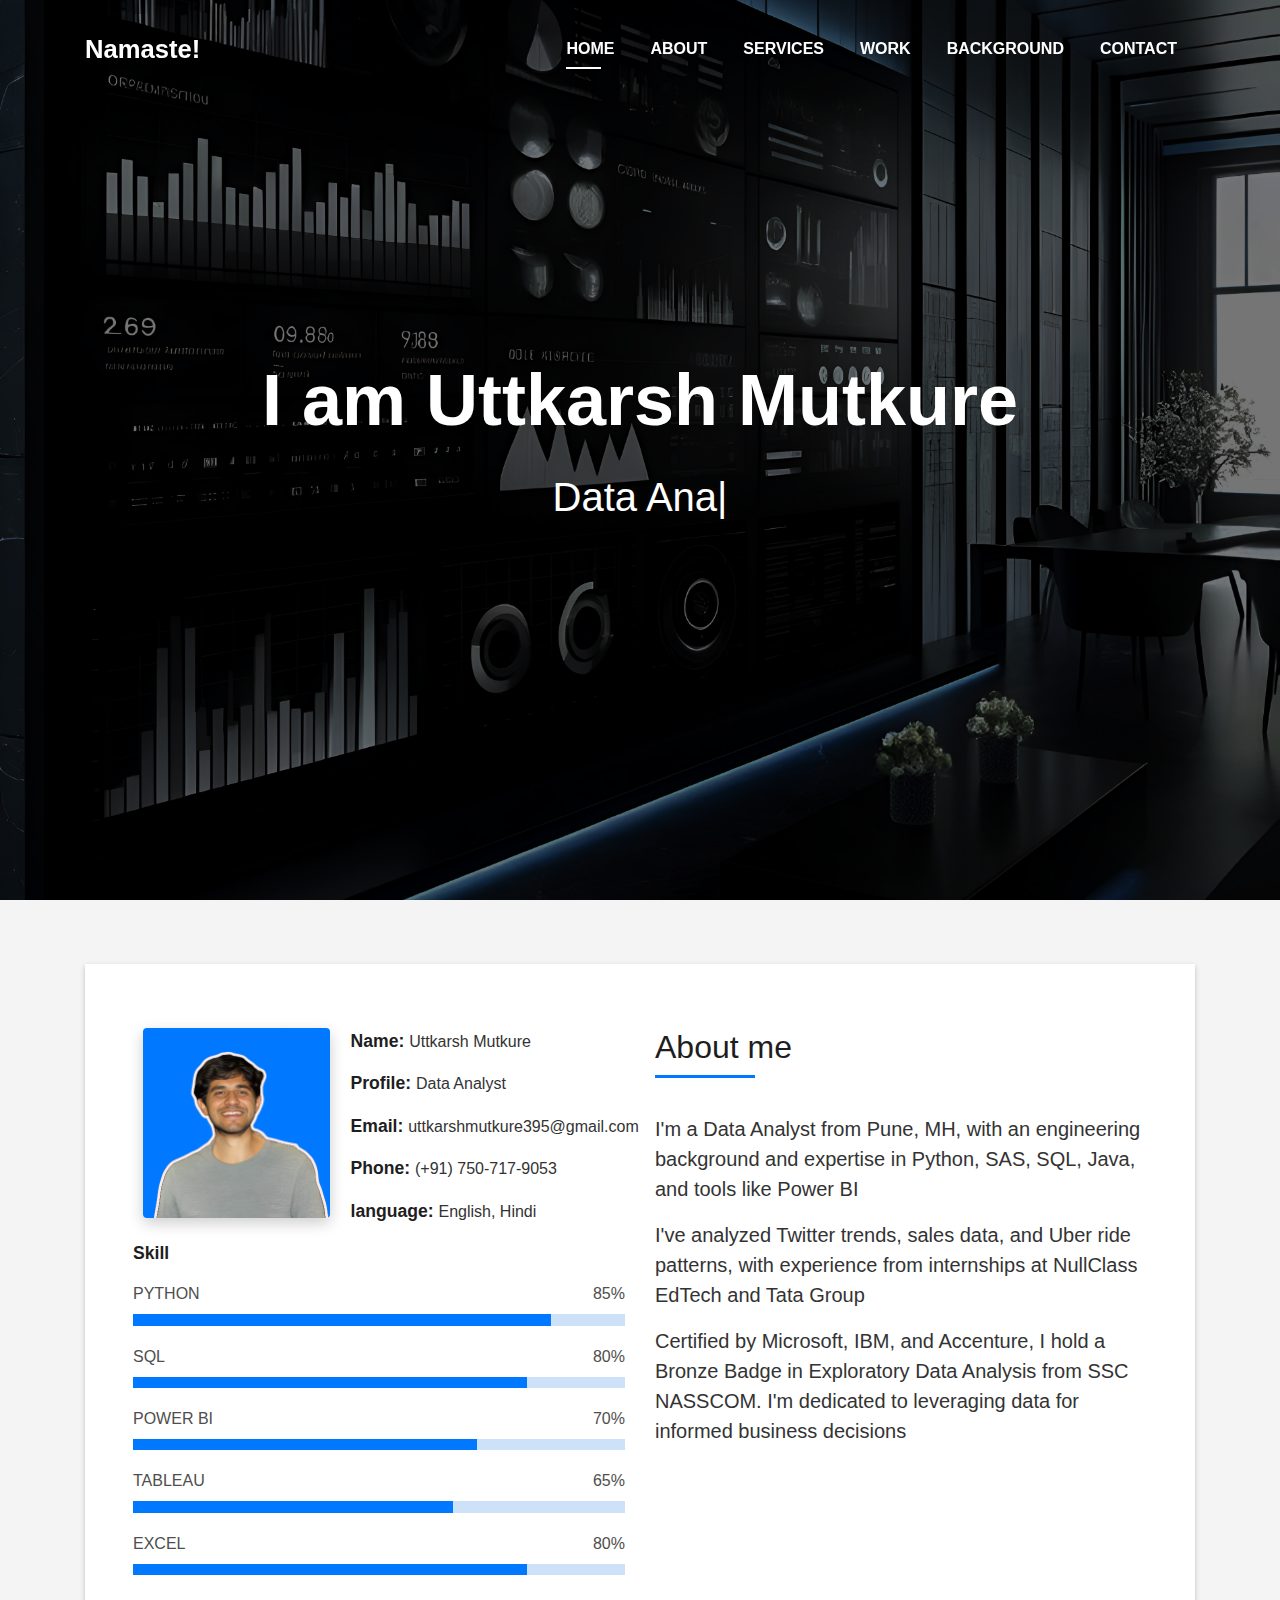
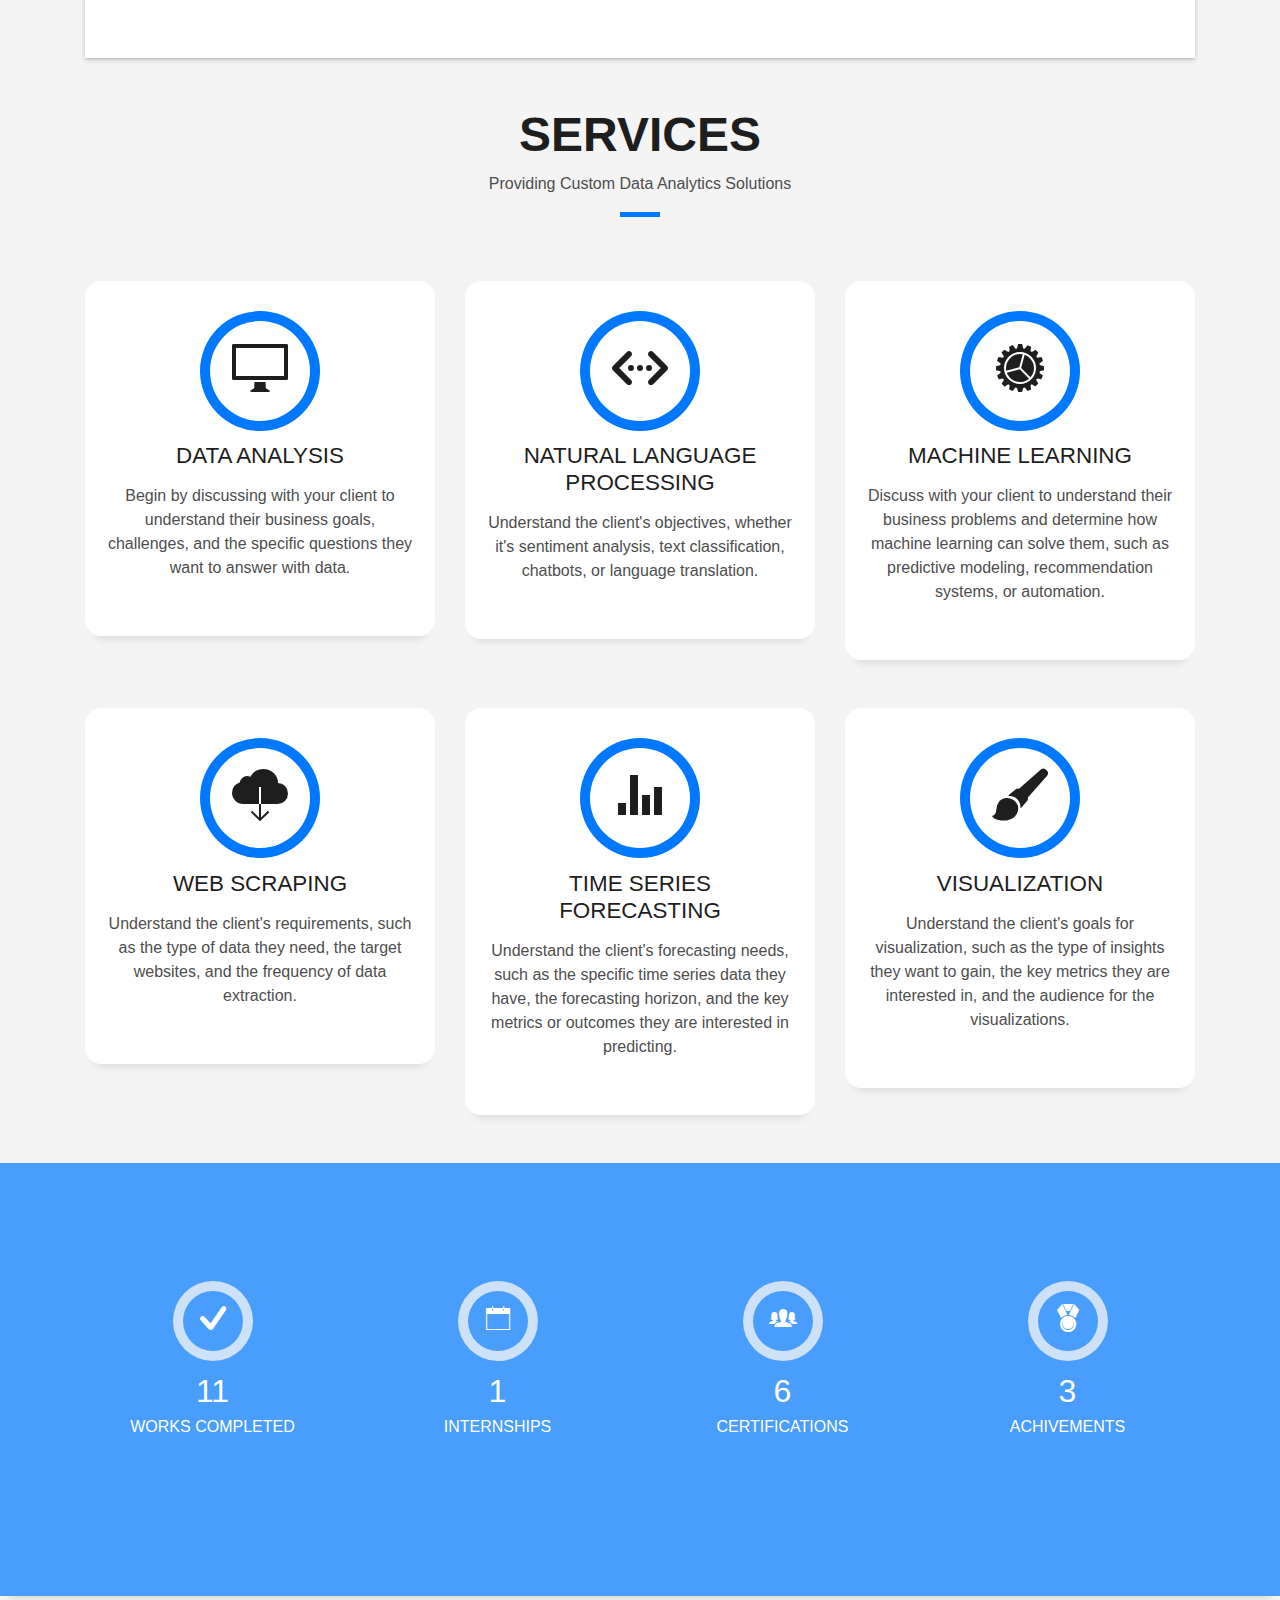
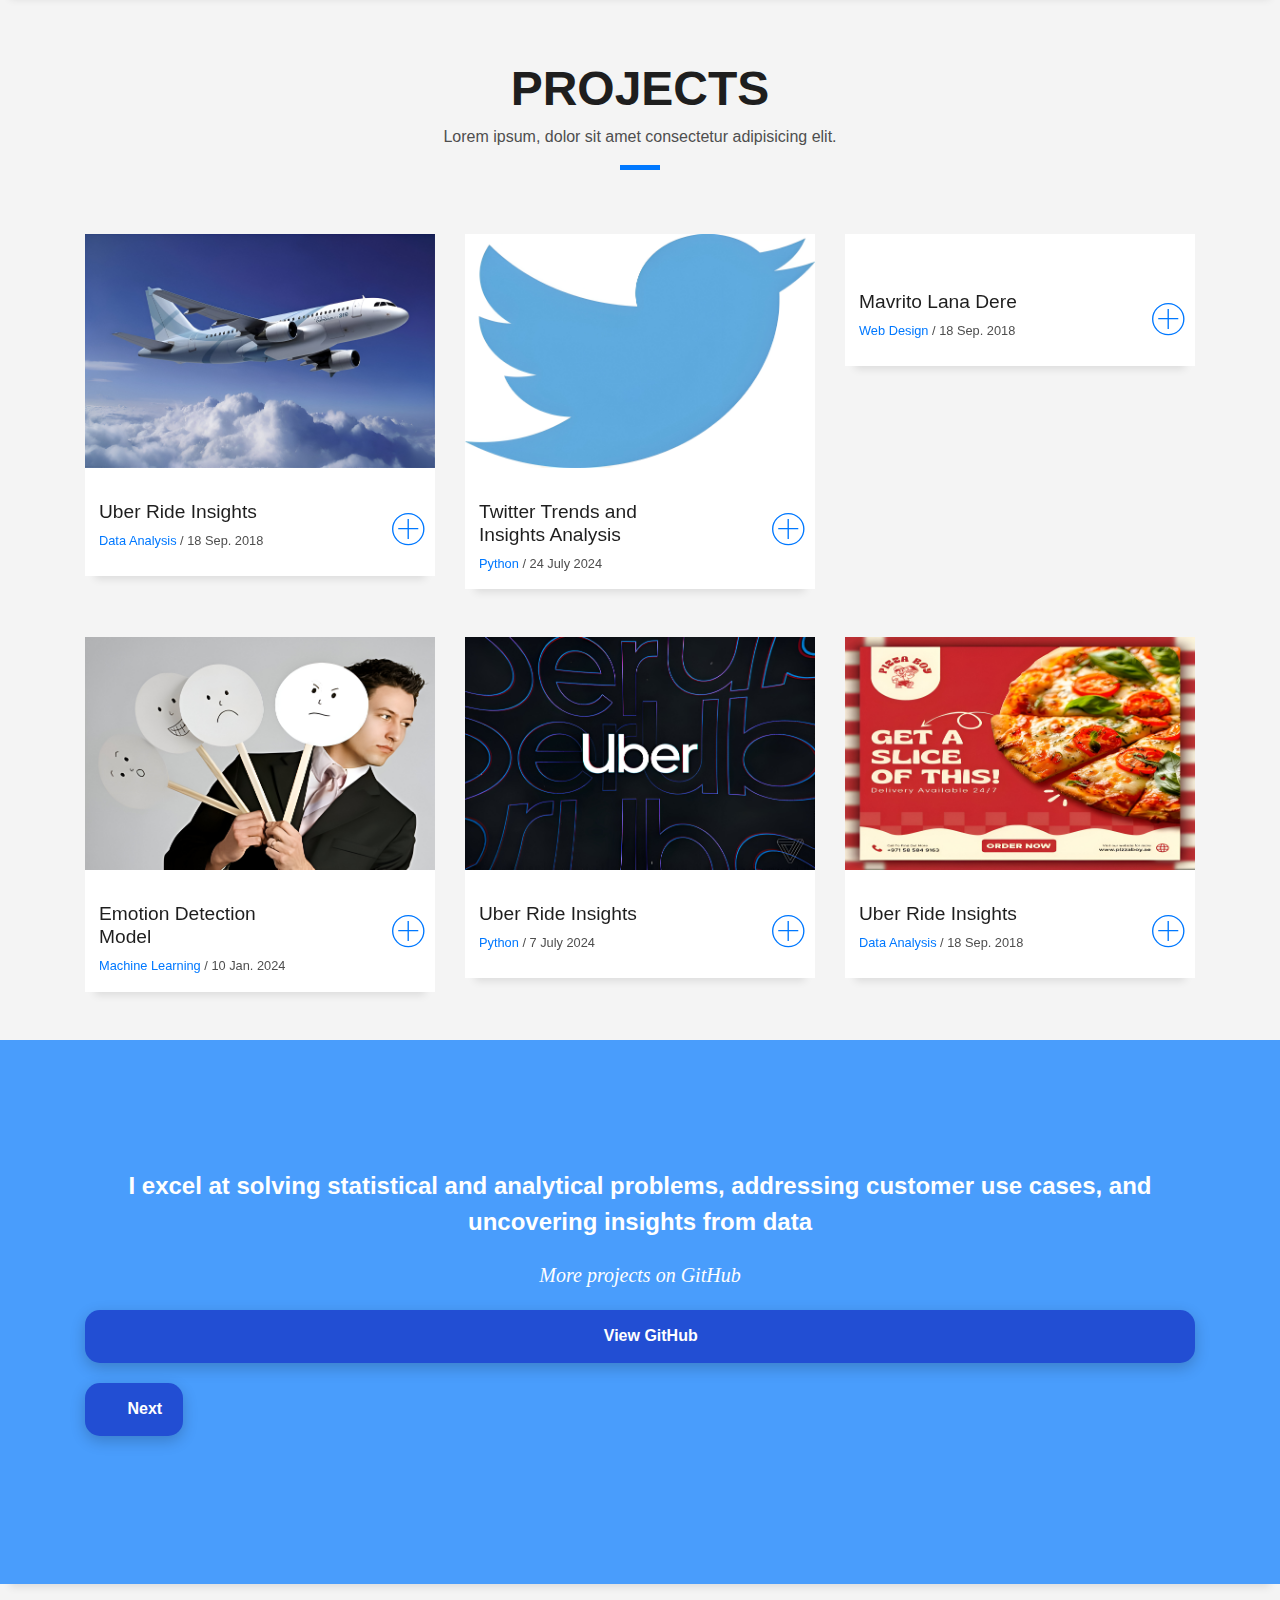
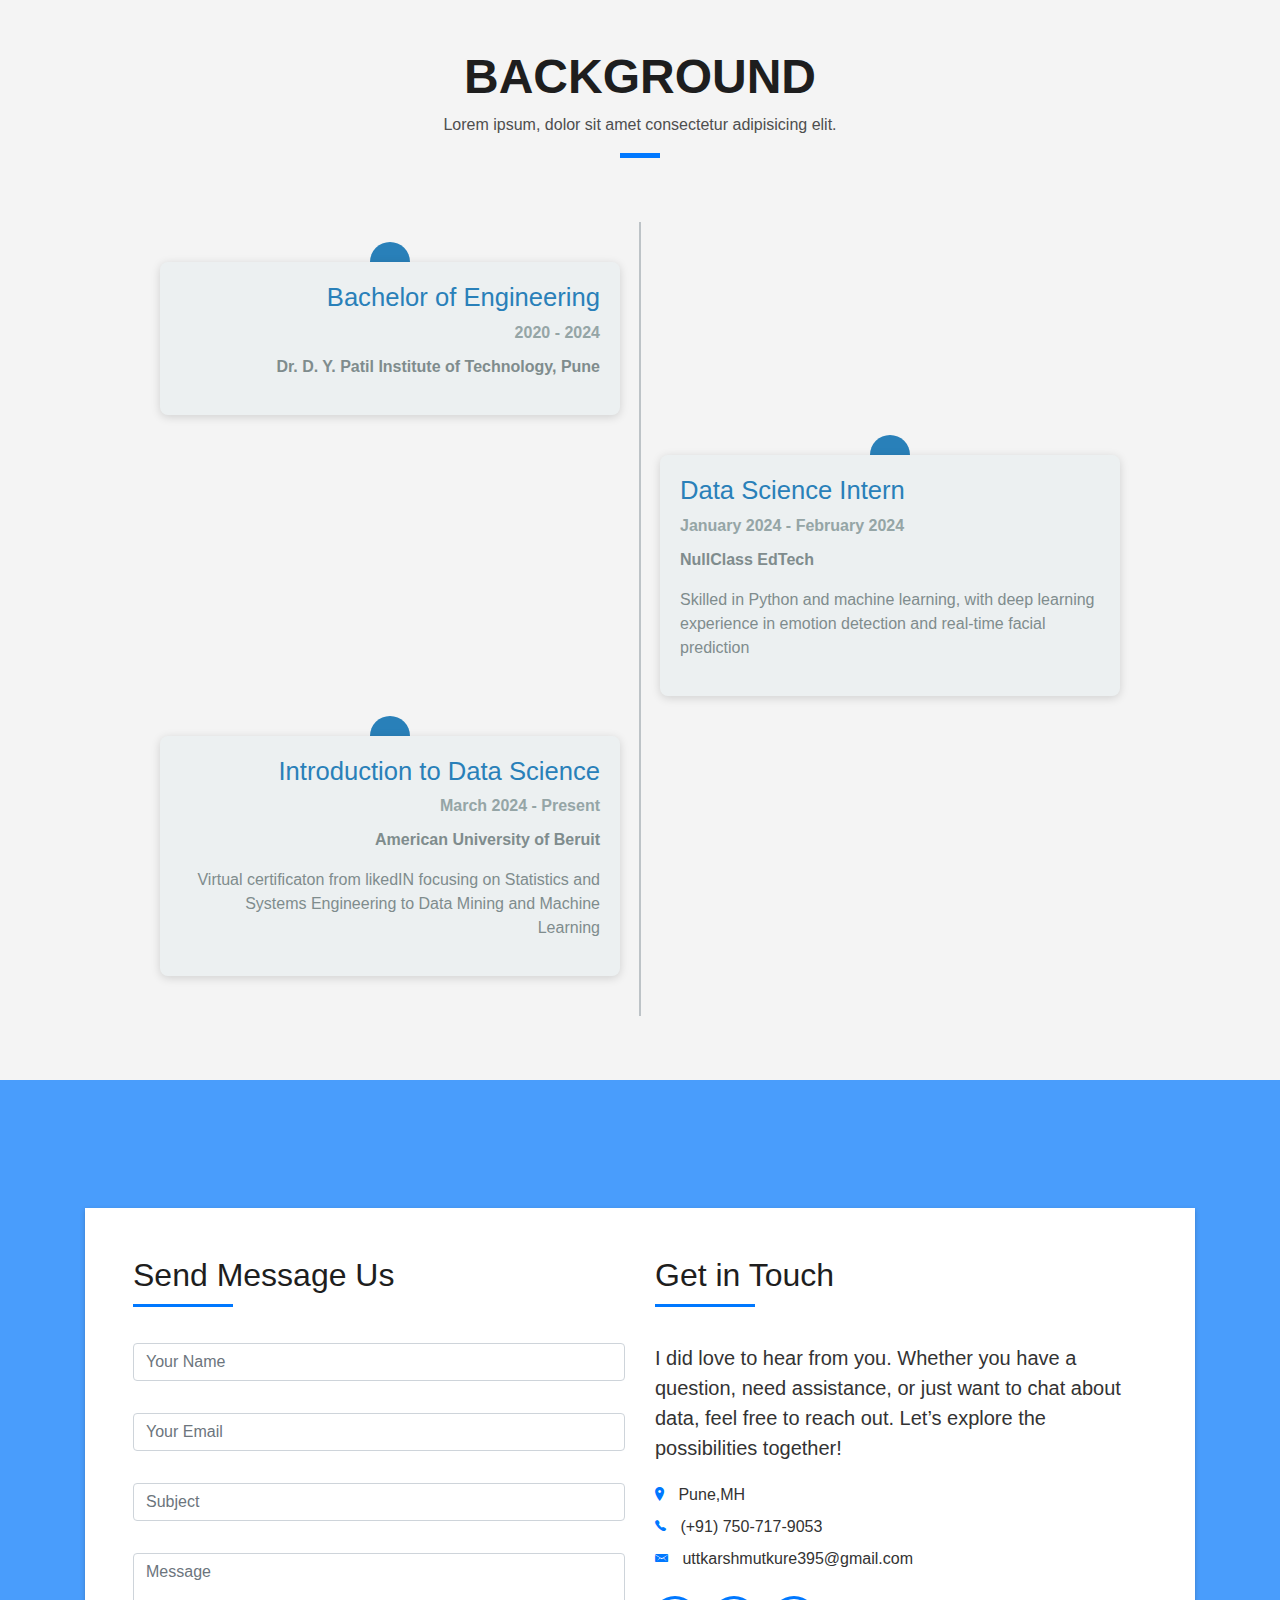
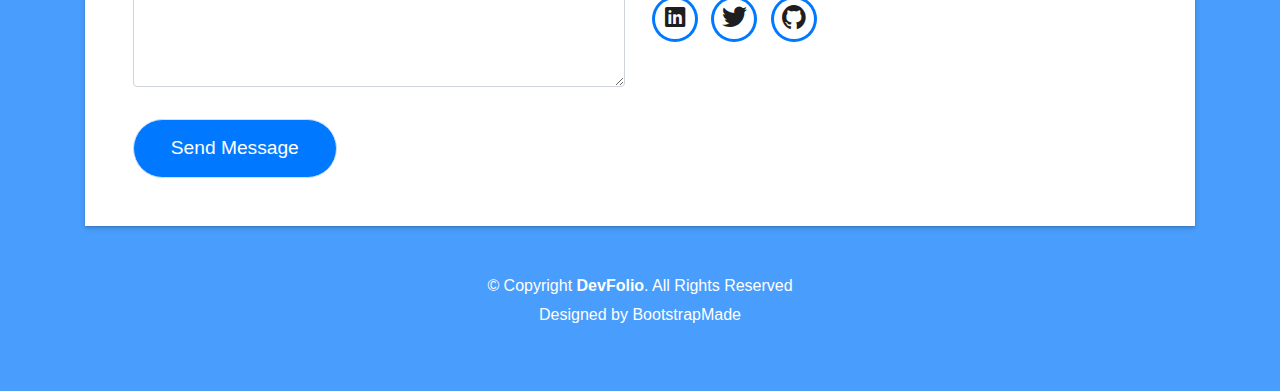
==== commit 19c2f90c: "Add files via upload" ====
--- a/index.html
+++ b/index.html
@@ -2,7 +2,7 @@
 <html lang="en">
 <head>
   <meta charset="utf-8">
-  <title>DevFolio Bootstrap Template</title>
+  <title>Uttkarsh Mutkure Portfolio</title>
   <meta content="width=device-width, initial-scale=1.0" name="viewport">
   <meta content="" name="keywords">
   <meta content="" name="description">
@@ -96,7 +96,7 @@
                 <div class="row">
                   <div class="col-sm-6 col-md-5">
                     <div class="about-img">
-                      <img src="img/Profile.png" class="img-fluid rounded b-shadow-a" alt="">
+                      <img src="img/Blue Profile.png" class="img-fluid rounded b-shadow-a" alt="">
                     </div>
                   </div>
                   <div class="col-sm-6 col-md-7">
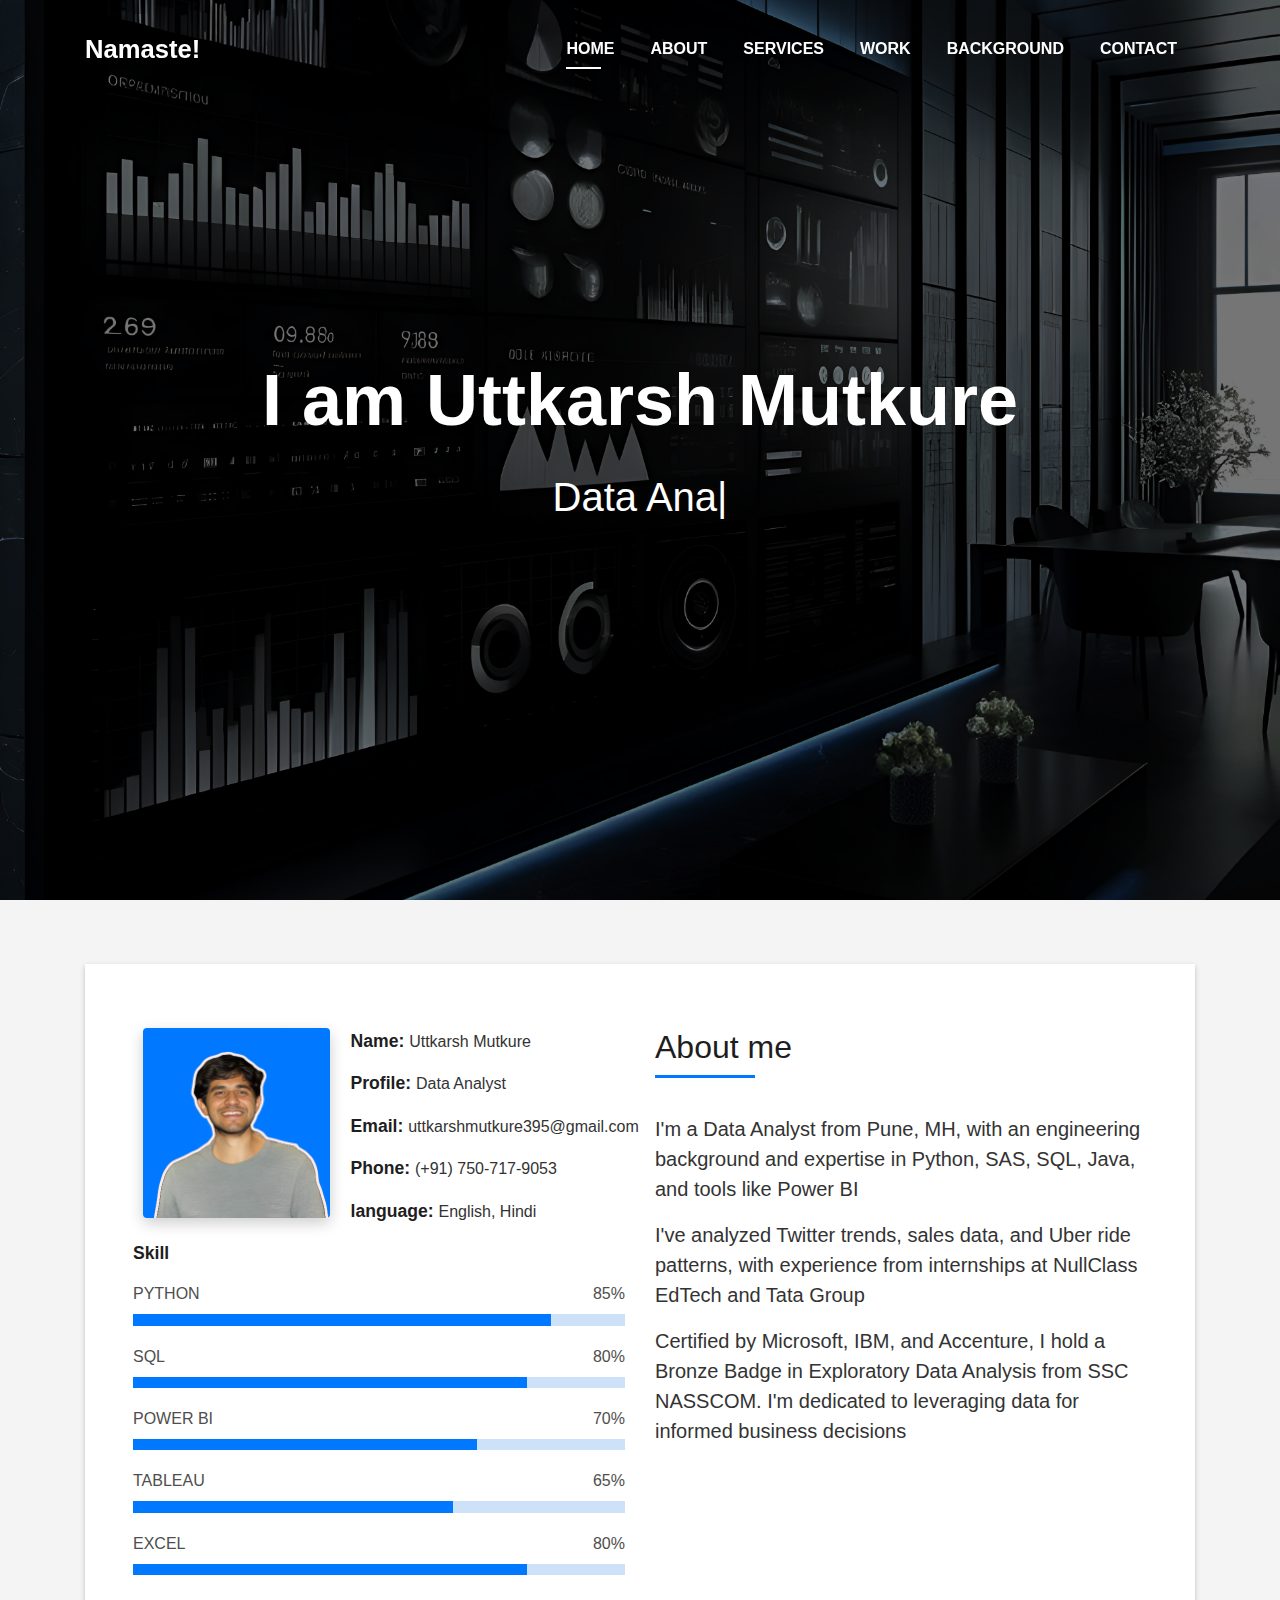
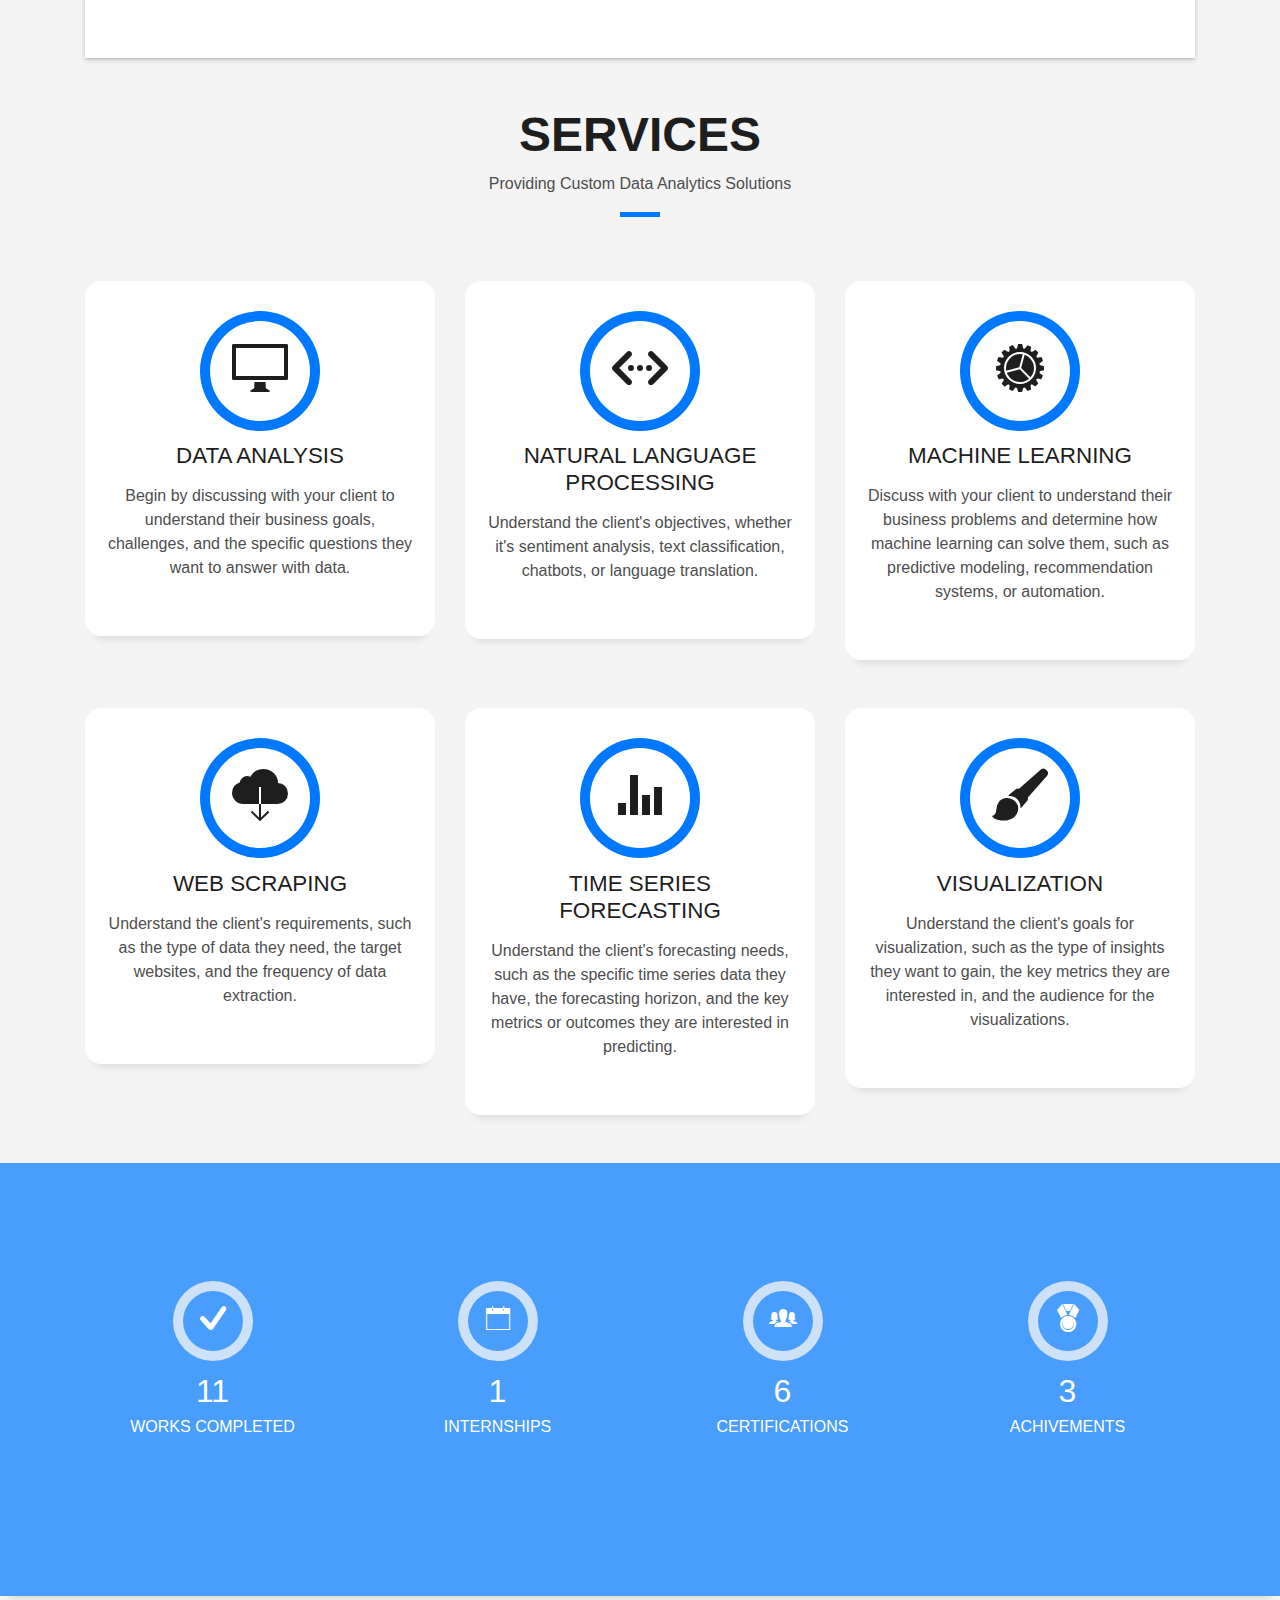
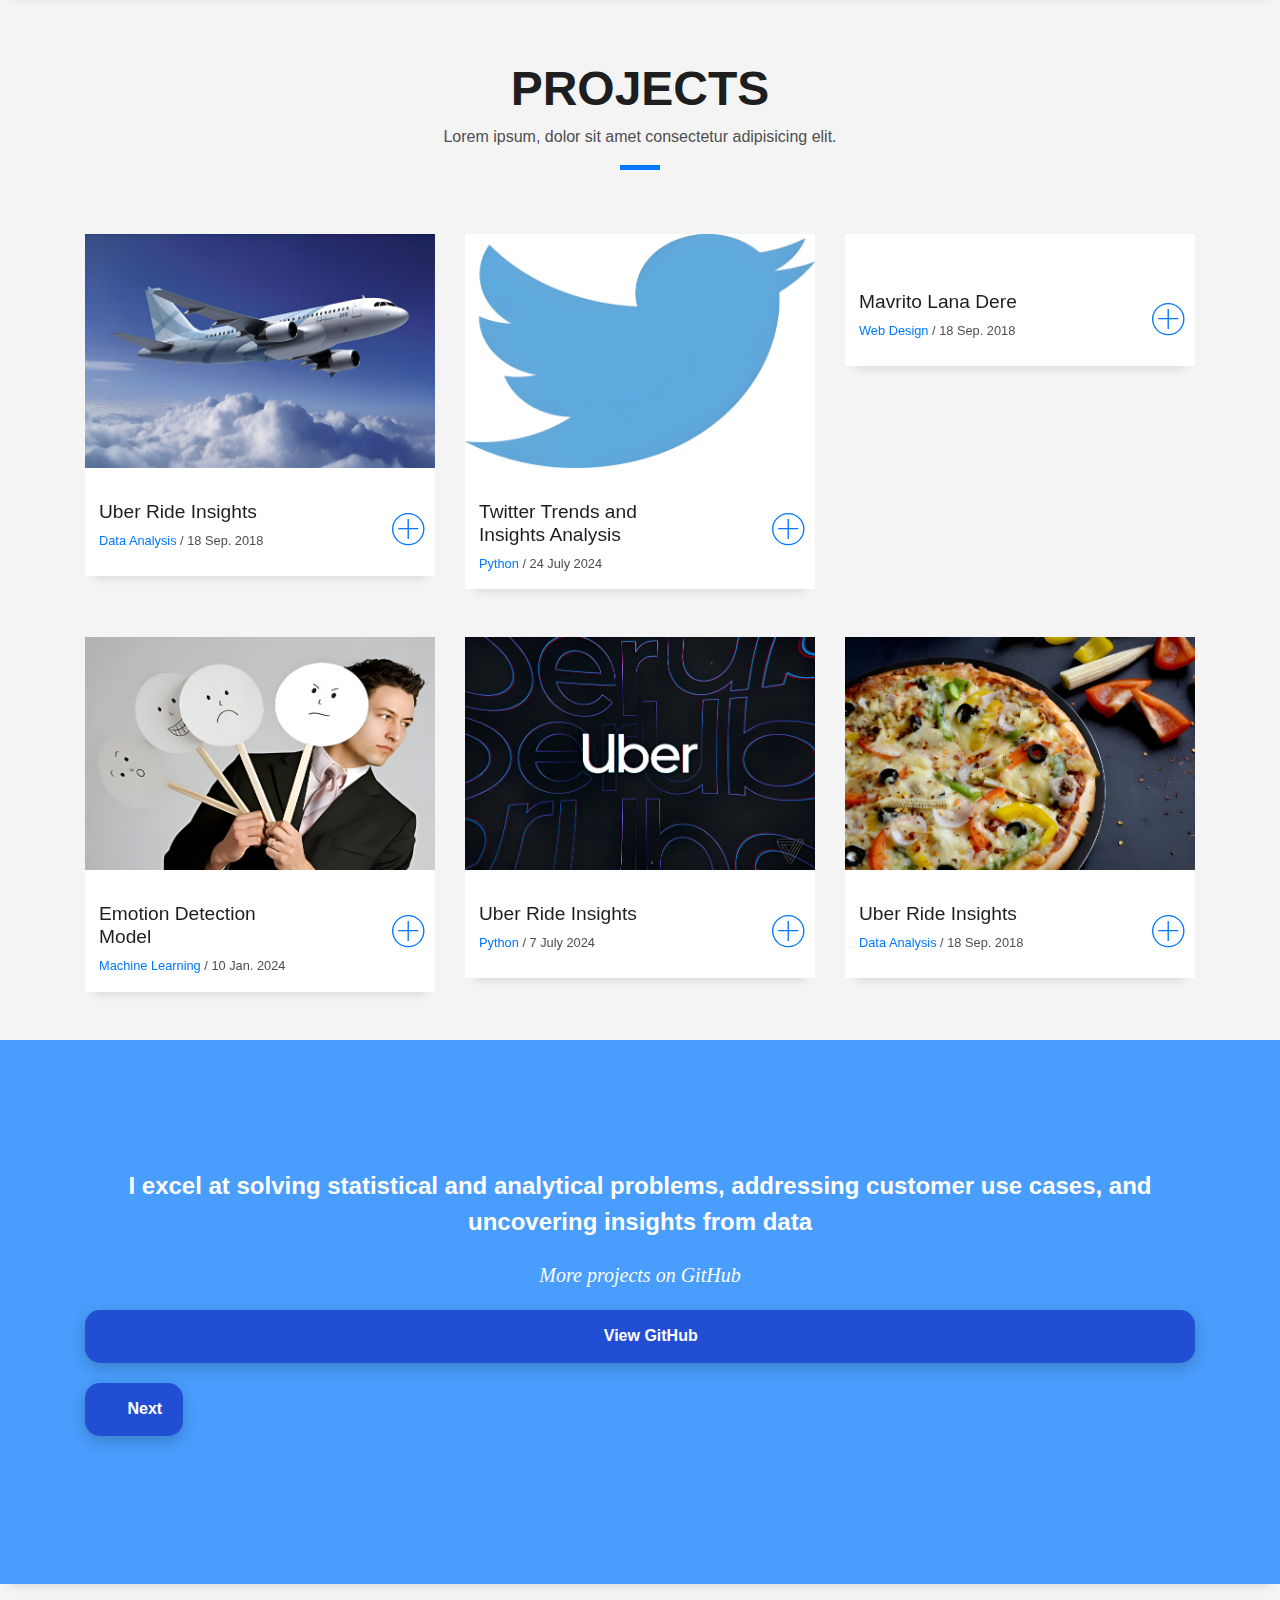
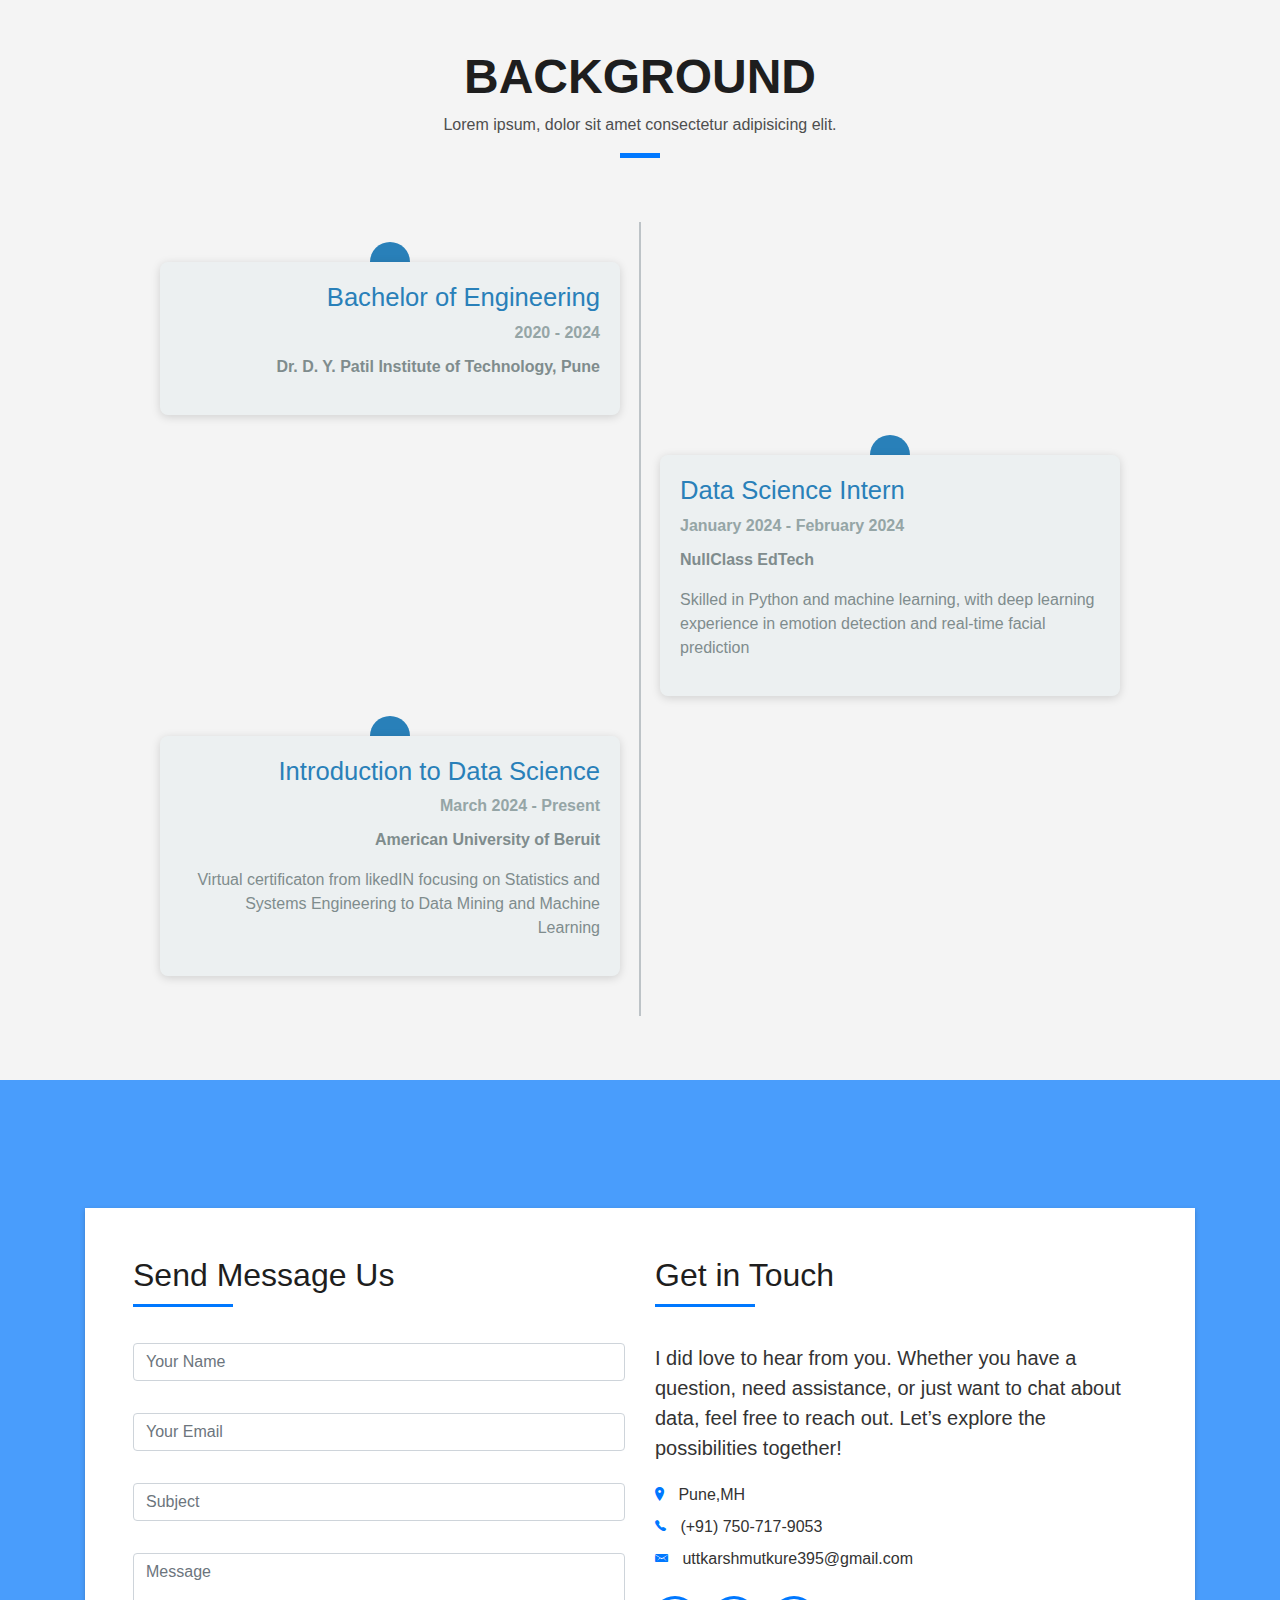
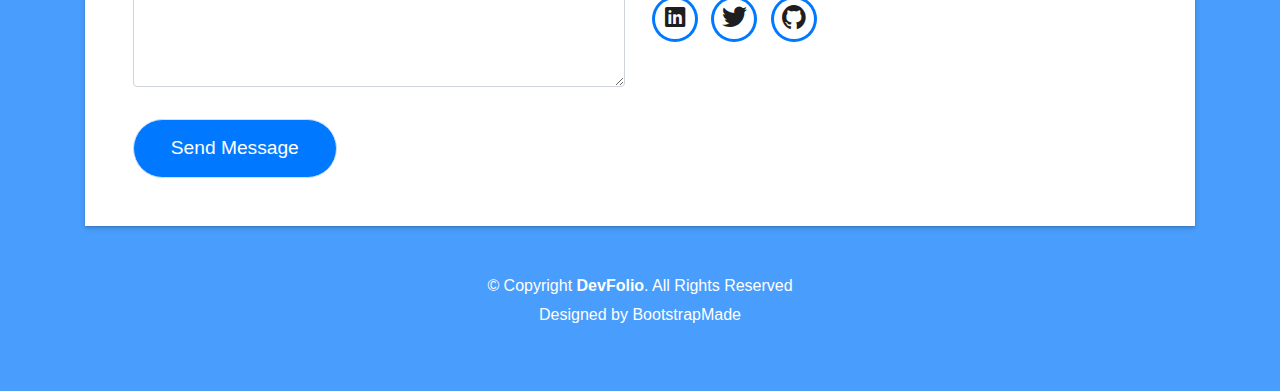
==== commit ebc41d84: "Add files via upload" ====
--- a/index.html
+++ b/index.html
@@ -519,7 +519,7 @@
               <p class="description lead animated-text" style="font-family: 'Times New Roman', serif; font-size: 20px; font-style: italic;">
                 More projects on GitHub
               </p>
-              <a href="https://github.com/yourusername" target="_blank" class="btn btn-rounded-square b-shadow-a">
+              <a href="https://github.com/uttkarsh002" target="_blank" class="btn btn-rounded-square b-shadow-a">
                 <i class="fab fa-github"></i> View GitHub
               </a>
             </div>
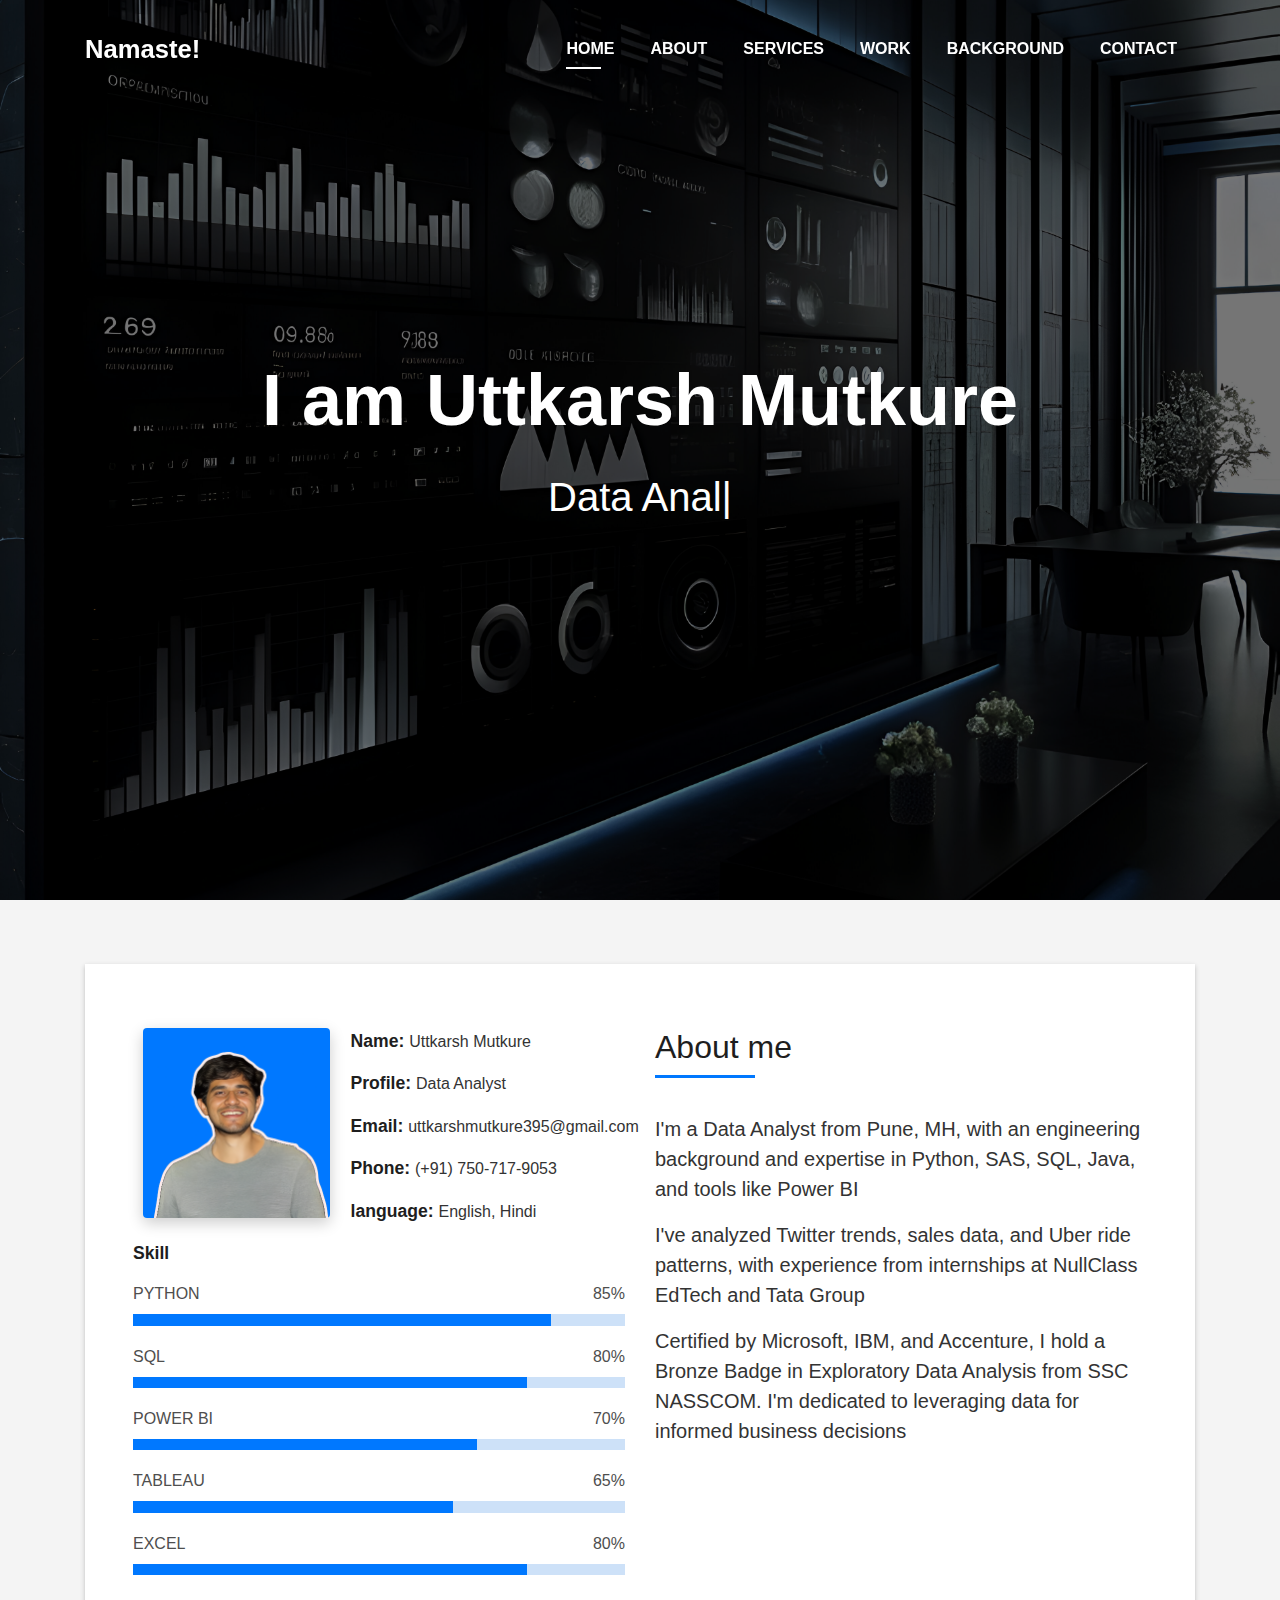
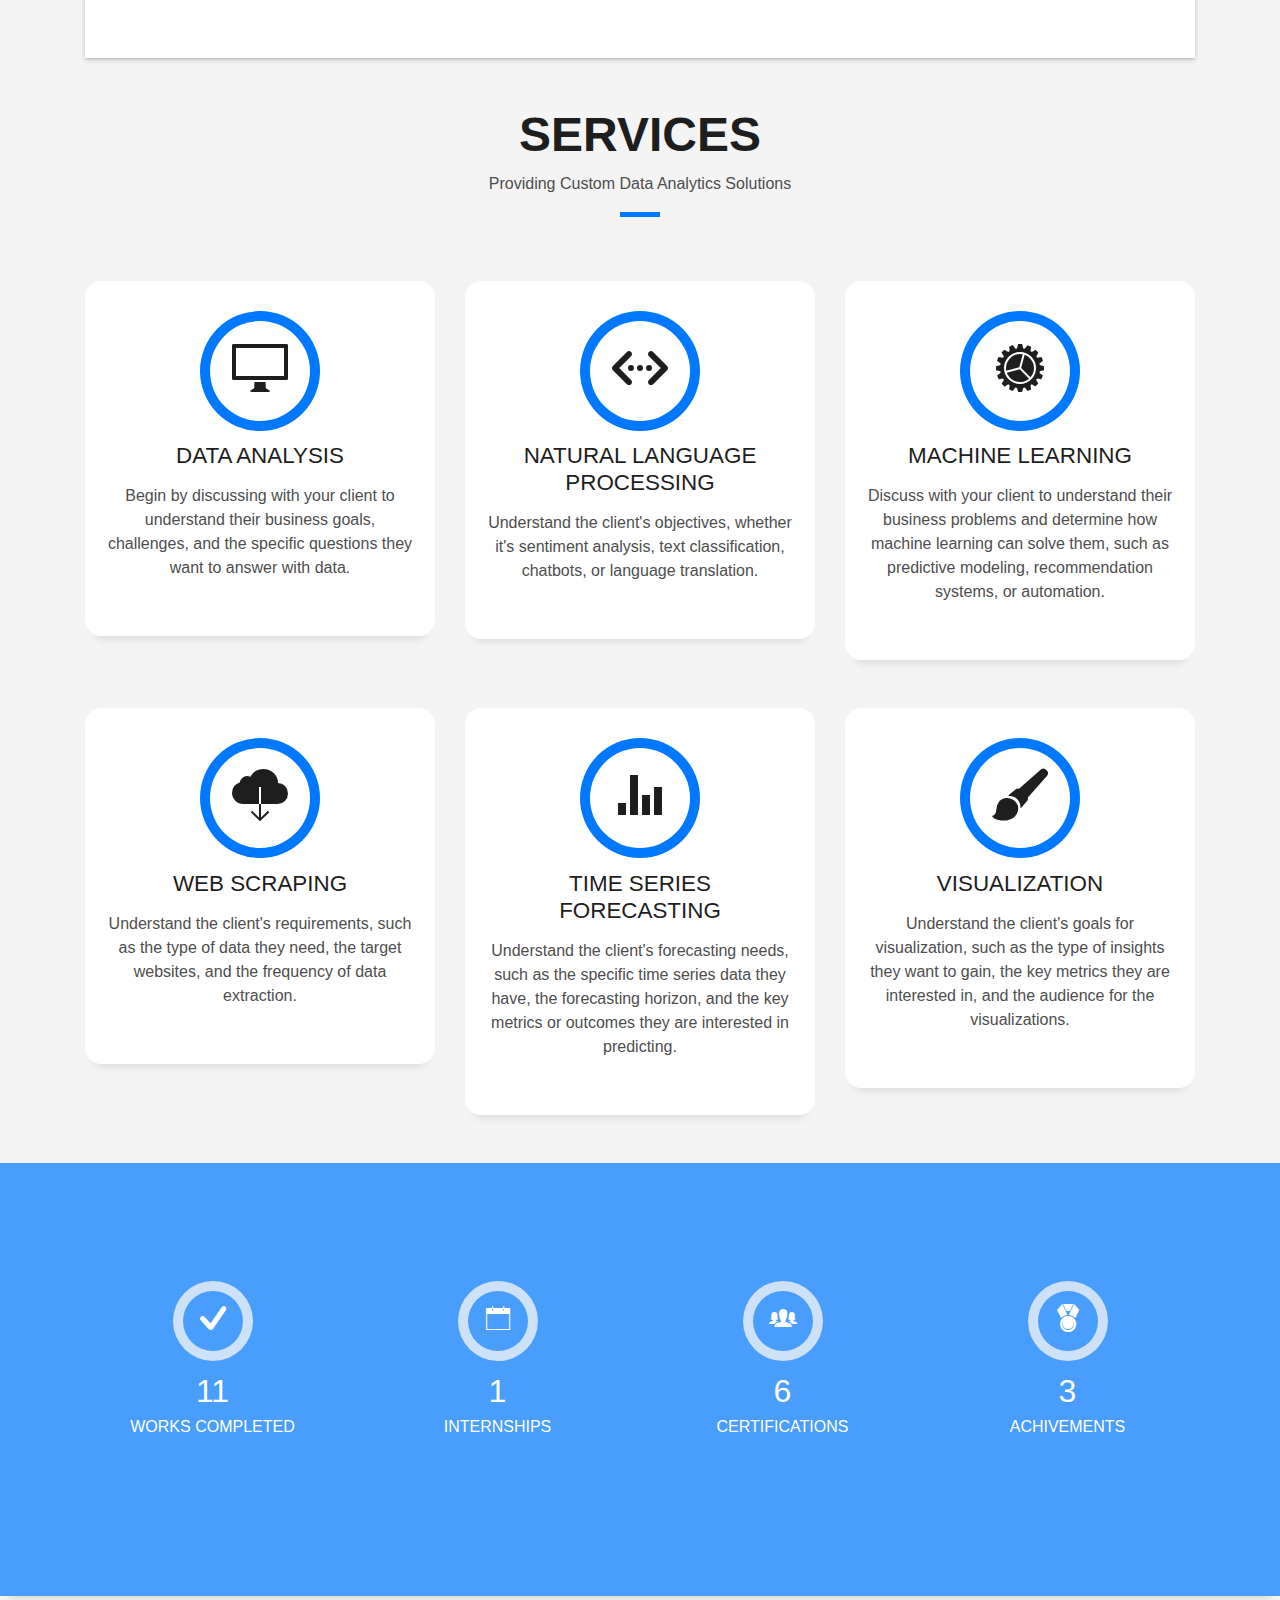
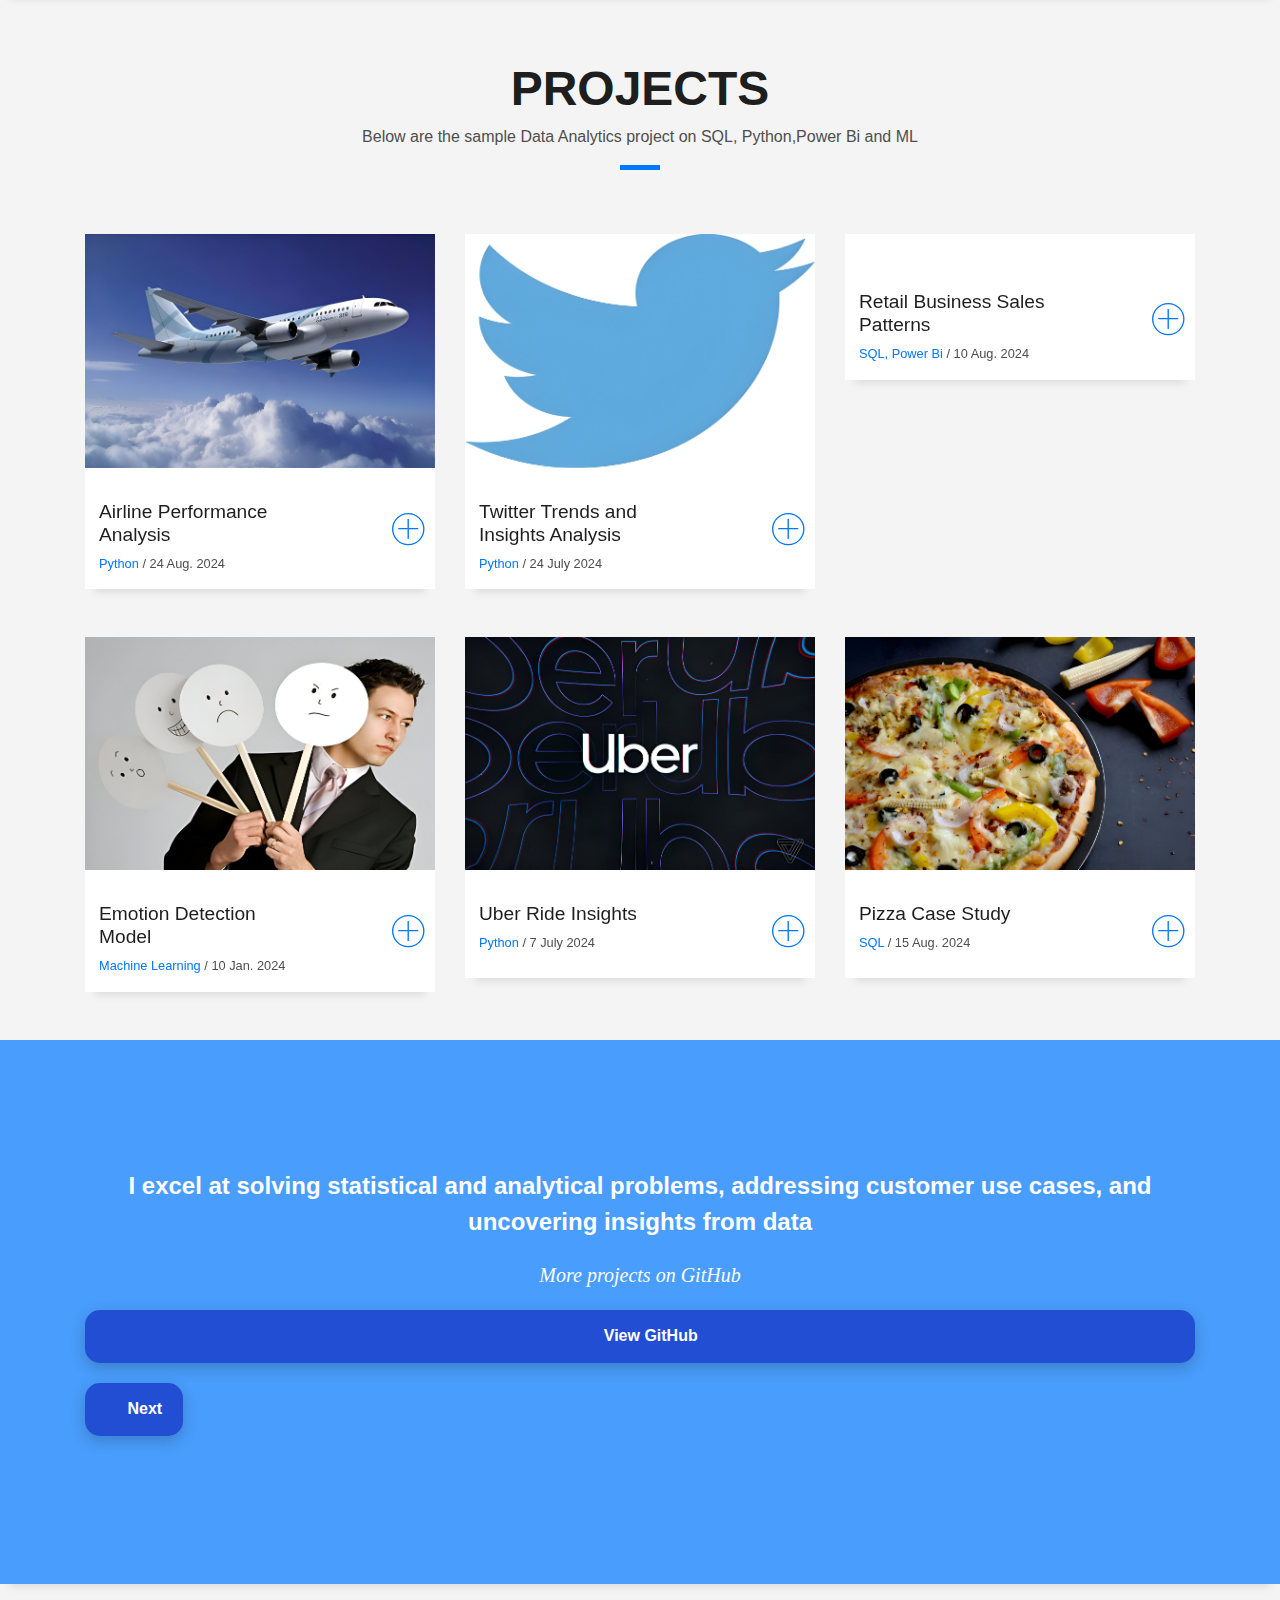
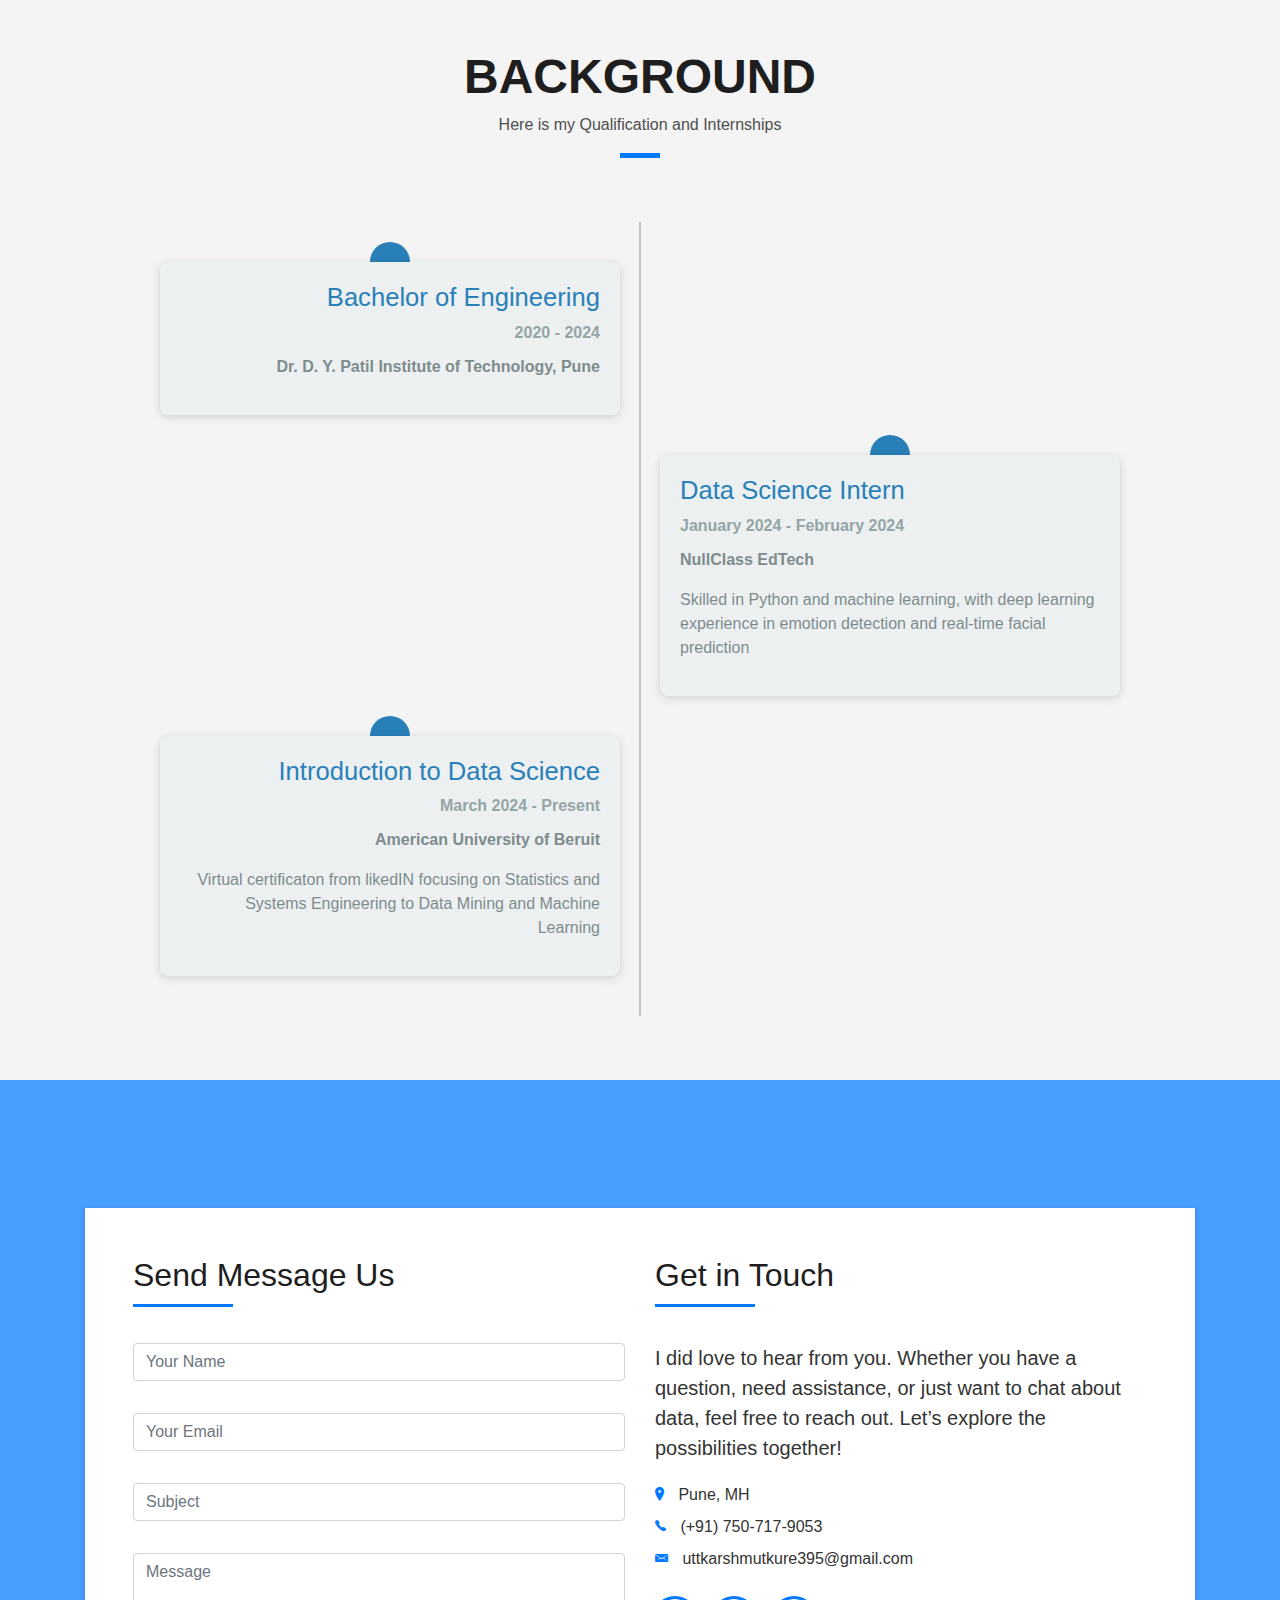
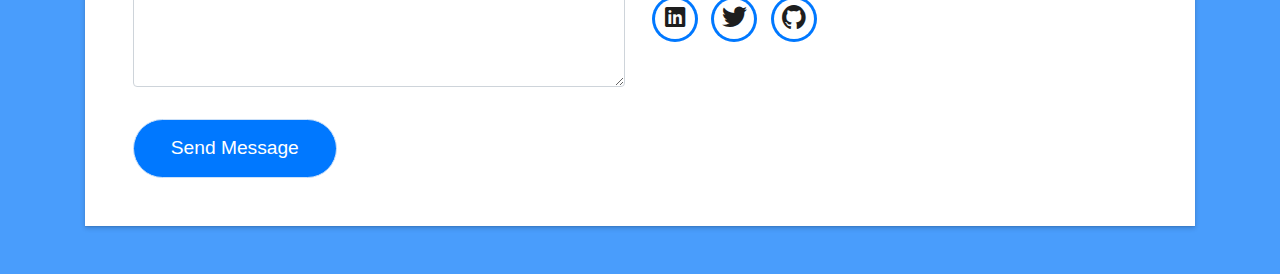
==== commit 94a154da: "Add files via upload" ====
--- a/index.html
+++ b/index.html
@@ -327,7 +327,7 @@
             Projects
           </h3>
           <p class="subtitle-a">
-            Lorem ipsum, dolor sit amet consectetur adipisicing elit.
+            Below are the sample Data Analytics project on SQL, Python,Power Bi and ML
           </p>
           <div class="line-mf"></div>
         </div>
@@ -337,16 +337,16 @@
       <!-- Portfolio Item 1 -->
       <div class="col-md-4">
         <div class="work-box">
-          <a href="https://github.com/uttkarsh002/Uber-Ride-Insights-with-Python" target="_blank" class="portfolio-link">
+          <a href="https://github.com/uttkarsh002" target="_blank" class="portfolio-link">
             <div class="work-img">
               <img src="img/Project-1.jpeg" alt="" class="img-fluid">
             </div>
             <div class="work-content">
               <div class="row">
                 <div class="col-sm-8">
-                  <h2 class="w-title">Uber Ride Insights</h2>
+                  <h2 class="w-title">Airline Performance Analysis</h2>
                   <div class="w-more">
-                    <span class="w-ctegory">Data Analysis</span> / <span class="w-date">18 Sep. 2018</span>
+                    <span class="w-ctegory">Python</span> / <span class="w-date">24 Aug. 2024</span>
                   </div>
                 </div>
                 <div class="col-sm-4">
@@ -396,9 +396,9 @@
             <div class="work-content">
               <div class="row">
                 <div class="col-sm-8">
-                  <h2 class="w-title">Mavrito Lana Dere</h2>
+                  <h2 class="w-title">Retail Business Sales Patterns</h2>
                   <div class="w-more">
-                    <span class="w-ctegory">Web Design</span> / <span class="w-date">18 Sep. 2018</span>
+                    <span class="w-ctegory">SQL, Power Bi</span> / <span class="w-date">10 Aug. 2024</span>
                   </div>
                 </div>
                 <div class="col-sm-4">
@@ -467,16 +467,16 @@
       <!-- Portfolio Item 6 -->
       <div class="col-md-4">
         <div class="work-box">
-          <a href="https://github.com/uttkarsh002/Uber-Ride-Insights-with-Python" target="_blank" class="portfolio-link">
+          <a href="https://github.com/uttkarsh002" target="_blank" class="portfolio-link">
             <div class="work-img">
               <img src="img/Project-6.jpeg" alt="" class="img-fluid">
             </div>
             <div class="work-content">
               <div class="row">
                 <div class="col-sm-8">
-                  <h2 class="w-title">Uber Ride Insights</h2>
+                  <h2 class="w-title">Pizza Case Study</h2>
                   <div class="w-more">
-                    <span class="w-ctegory">Data Analysis</span> / <span class="w-date">18 Sep. 2018</span>
+                    <span class="w-ctegory">SQL</span> / <span class="w-date">15 Aug. 2024</span>
                   </div>
                 </div>
                 <div class="col-sm-4">
@@ -565,7 +565,7 @@
               Background
             </h3>
             <p class="subtitle-a">
-              Lorem ipsum, dolor sit amet consectetur adipisicing elit.
+              Here is my Qualification and Internships
             </p>
             <div class="line-mf"></div>
           </div>
@@ -616,104 +616,105 @@
   <section class="paralax-mf footer-paralax bg-image sect-mt4 route" style="background-image: url(img/overlay-bg.jpg)">
     <div class="overlay-mf"></div>
     <div class="container">
-      <div class="row">
-        <div class="col-sm-12">
-          <div class="contact-mf">
-            <div id="contact" class="box-shadow-full">
-              <div class="row">
-                <div class="col-md-6">
-                  <div class="title-box-2">
-                    <h5 class="title-left">
-                      Send Message Us
-                    </h5>
-                  </div>
-                  <div>
-                      <form action="" method="post" role="form" class="contactForm">
-                      <div id="sendmessage">Your message has been sent. Thank you!</div>
-                      <div id="errormessage"></div>
-                      <div class="row">
-                        <div class="col-md-12 mb-3">
-                          <div class="form-group">
-                            <input type="text" name="name" class="form-control" id="name" placeholder="Your Name" data-rule="minlen:4" data-msg="Please enter at least 4 chars" />
-                            <div class="validation"></div>
-                          </div>
-                        </div>
-                        <div class="col-md-12 mb-3">
-                          <div class="form-group">
-                            <input type="email" class="form-control" name="email" id="email" placeholder="Your Email" data-rule="email" data-msg="Please enter a valid email" />
-                            <div class="validation"></div>
-                          </div>
-                        </div>
-                        <div class="col-md-12 mb-3">
-                            <div class="form-group">
-                              <input type="text" class="form-control" name="subject" id="subject" placeholder="Subject" data-rule="minlen:4" data-msg="Please enter at least 8 chars of subject" />
-                              <div class="validation"></div>
+        <div class="row">
+            <div class="col-sm-12">
+                <div class="contact-mf">
+                    <div id="contact" class="box-shadow-full">
+                        <div class="row">
+                            <div class="col-md-6">
+                                <div class="title-box-2">
+                                    <h5 class="title-left">
+                                        Send Message Us
+                                    </h5>
+                                </div>
+                                <div>
+                                    <form action="contact.php" method="post" role="form" class="contactForm">
+                                        <div id="sendmessage">Your message has been sent. Thank you!</div>
+                                        <div id="errormessage"></div>
+                                        <div class="row">
+                                            <div class="col-md-12 mb-3">
+                                                <div class="form-group">
+                                                    <input type="text" name="name" class="form-control" id="name" placeholder="Your Name" data-rule="minlen:4" data-msg="Please enter at least 4 chars" />
+                                                    <div class="validation"></div>
+                                                </div>
+                                            </div>
+                                            <div class="col-md-12 mb-3">
+                                                <div class="form-group">
+                                                    <input type="email" class="form-control" name="email" id="email" placeholder="Your Email" data-rule="email" data-msg="Please enter a valid email" />
+                                                    <div class="validation"></div>
+                                                </div>
+                                            </div>
+                                            <div class="col-md-12 mb-3">
+                                                <div class="form-group">
+                                                    <input type="text" class="form-control" name="subject" id="subject" placeholder="Subject" data-rule="minlen:4" data-msg="Please enter at least 8 chars of subject" />
+                                                    <div class="validation"></div>
+                                                </div>
+                                            </div>
+                                            <div class="col-md-12 mb-3">
+                                                <div class="form-group">
+                                                    <textarea class="form-control" name="message" rows="5" data-rule="required" data-msg="Please write something for us" placeholder="Message"></textarea>
+                                                    <div class="validation"></div>
+                                                </div>
+                                            </div>
+                                            <div class="col-md-12">
+                                                <button type="submit" class="button button-a button-big button-rouded">Send Message</button>
+                                            </div>
+                                        </div>
+                                    </form>
+                                </div>
+                            </div>
+                            <div class="col-md-6">
+                                <div class="title-box-2 pt-4 pt-md-0">
+                                    <h5 class="title-left">
+                                        Get in Touch
+                                    </h5>
+                                </div>
+                                <div class="more-info">
+                                    <p class="lead">
+                                        I did love to hear from you. Whether you have a question, need assistance, or just want to chat about data, feel free to reach out. Let’s explore the possibilities together!
+                                    </p>
+                                    <ul class="list-ico">
+                                        <li><span class="ion-ios-location"></span> Pune, MH</li>
+                                        <li><span class="ion-ios-telephone"></span> (+91) 750-717-9053</li>
+                                        <li><span class="ion-email"></span> uttkarshmutkure395@gmail.com</li>
+                                    </ul>
+                                </div>
+                                <div class="socials">
+                                    <ul>
+                                        <li><a href="https://www.linkedin.com/in/mutkureu/"><span class="ico-circle"><i class="ion-social-linkedin"></i></span></a></li>
+                                        <li><a href="https://x.com/oye_uttkarsh?t=GPAzejkxrtkA1_cTOoe4Ig&s=08"><span class="ico-circle"><i class="ion-social-twitter"></i></span></a></li>
+                                        <li><a href="https://github.com/uttkarsh002"><span class="ico-circle"><i class="ion-social-github"></i></span></a></li>
+                                    </ul>
+                                </div>
                             </div>
                         </div>
-                        <div class="col-md-12 mb-3">
-                          <div class="form-group">
-                            <textarea class="form-control" name="message" rows="5" data-rule="required" data-msg="Please write something for us" placeholder="Message"></textarea>
-                            <div class="validation"></div>
-                          </div>
-                        </div>
-                        <div class="col-md-12">
-                          <button type="submit" class="button button-a button-big button-rouded">Send Message</button>
-                        </div>
-                      </div>
-                    </form>
-                  </div>
-                </div>
-                <div class="col-md-6">
-                  <div class="title-box-2 pt-4 pt-md-0">
-                    <h5 class="title-left">
-                      Get in Touch
-                    </h5>
-                  </div>
-                  <div class="more-info">
-                    <p class="lead">
-                      I did love to hear from you. Whether you have a question, need assistance, or just want to chat about data, feel free to reach out. Let’s explore the possibilities together!
-                    </p>
-                    <ul class="list-ico">
-                      <li><span class="ion-ios-location"></span> Pune,MH</li>
-                      <li><span class="ion-ios-telephone"></span> (+91) 750-717-9053</li>
-                      <li><span class="ion-email"></span> uttkarshmutkure395@gmail.com</li>
-                    </ul>
-                  </div>
-                  <div class="socials">
-                    <ul>
-                      <li><a href="https://www.linkedin.com/in/mutkureu/"><span class="ico-circle"><i class="ion-social-linkedin"></i></span></a></li>
-                      <!-- <li><a href=""><span class="ico-circle"><i class="ion-social-instagram"></i></span></a></li> -->
-                      <li><a href=" https://x.com/oye_uttkarsh?t=GPAzejkxrtkA1_cTOoe4Ig&s=08 "><span class="ico-circle"><i class="ion-social-twitter"></i></span></a></li>
-                      <li><a href="https://github.com/uttkarsh002"><span class="ico-circle"><i class="ion-social-github"></i></span></a></li>
-                    </ul>
-                  </div>
-                </div>
-              </div>
-            </div>
-          </div>
-        </div>
-      </div>
-    </div>
-    <footer>
-      <div class="container">
+                    </div>
+                </div>
+            </div>
+        </div>
+    </div>
+</section>
+
+    <!-- <footer>
+       <div class="container">
         <div class="row">
           <div class="col-sm-12">
             <div class="copyright-box">
               <p class="copyright">&copy; Copyright <strong>DevFolio</strong>. All Rights Reserved</p>
-              <div class="credits">
+              <div class="credits"> -->
                 <!--
                   All the links in the footer should remain intact.
                   You can delete the links only if you purchased the pro version.
                   Licensing information: https://bootstrapmade.com/license/
                   Purchase the pro version with working PHP/AJAX contact form: https://bootstrapmade.com/buy/?theme=DevFolio
                 -->
-                Designed by <a href="https://bootstrapmade.com/">BootstrapMade</a>
-              </div>
-            </div>
-          </div>
-        </div>
-      </div>
-    </footer>
+                <!-- Designed by <a href="https://bootstrapmade.com/">BootstrapMade</a> -->
+              <!-- </div>
+            </div>
+          </div>
+        </div>
+      </div>
+    </footer> --> 
   </section>
   <!--/ Section Contact-footer End /-->
 
